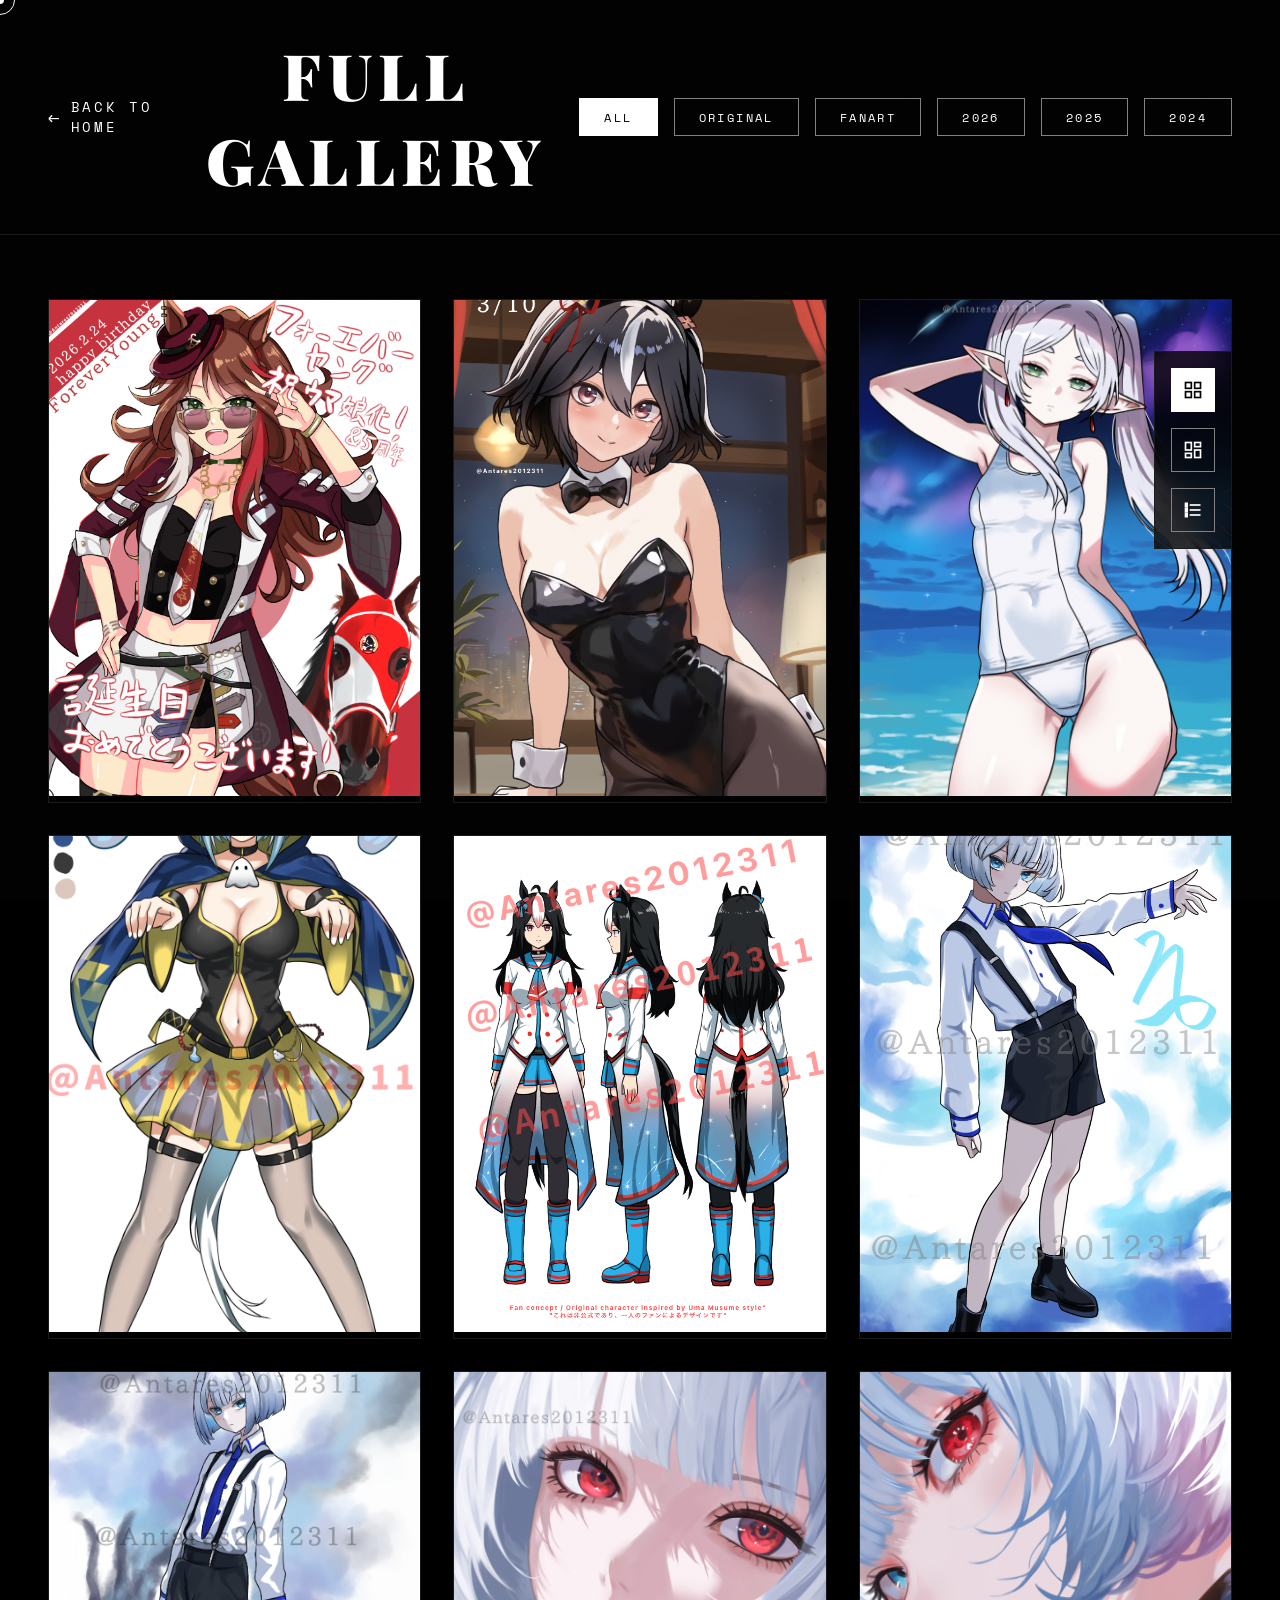
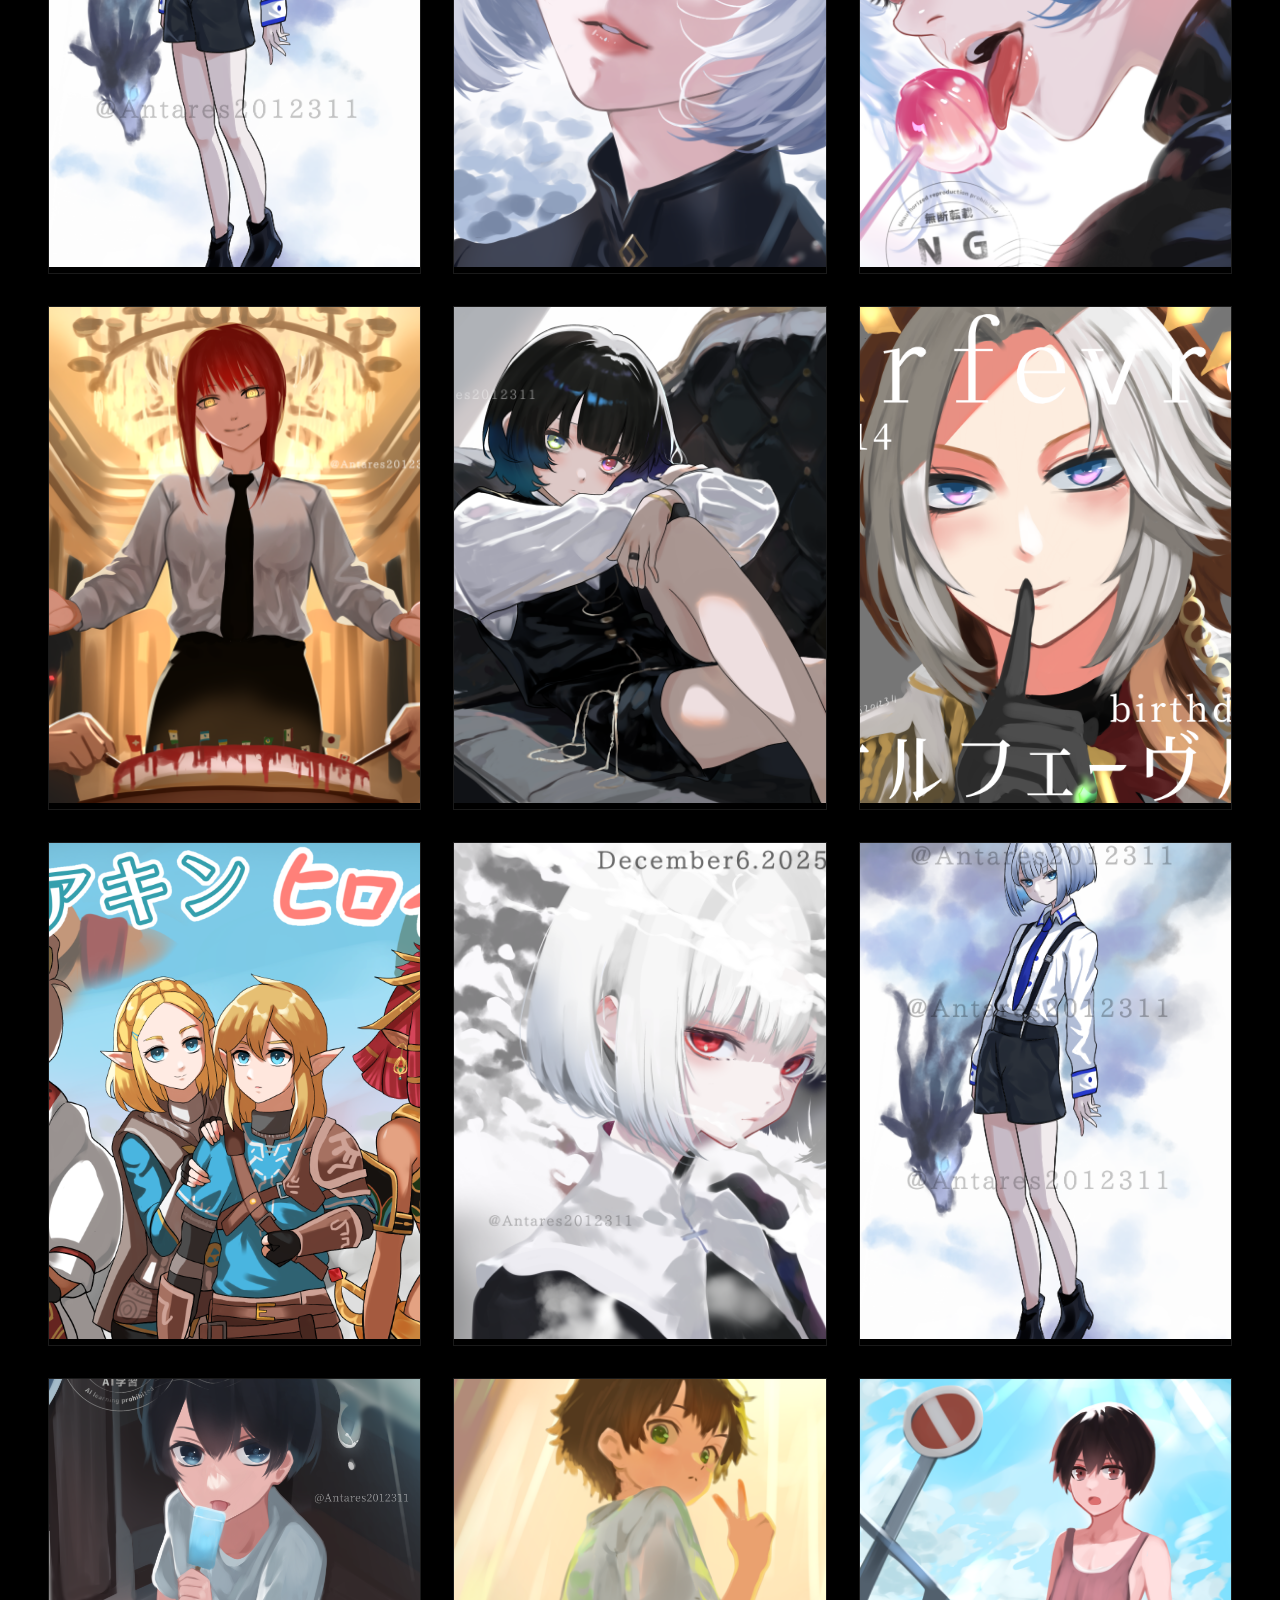
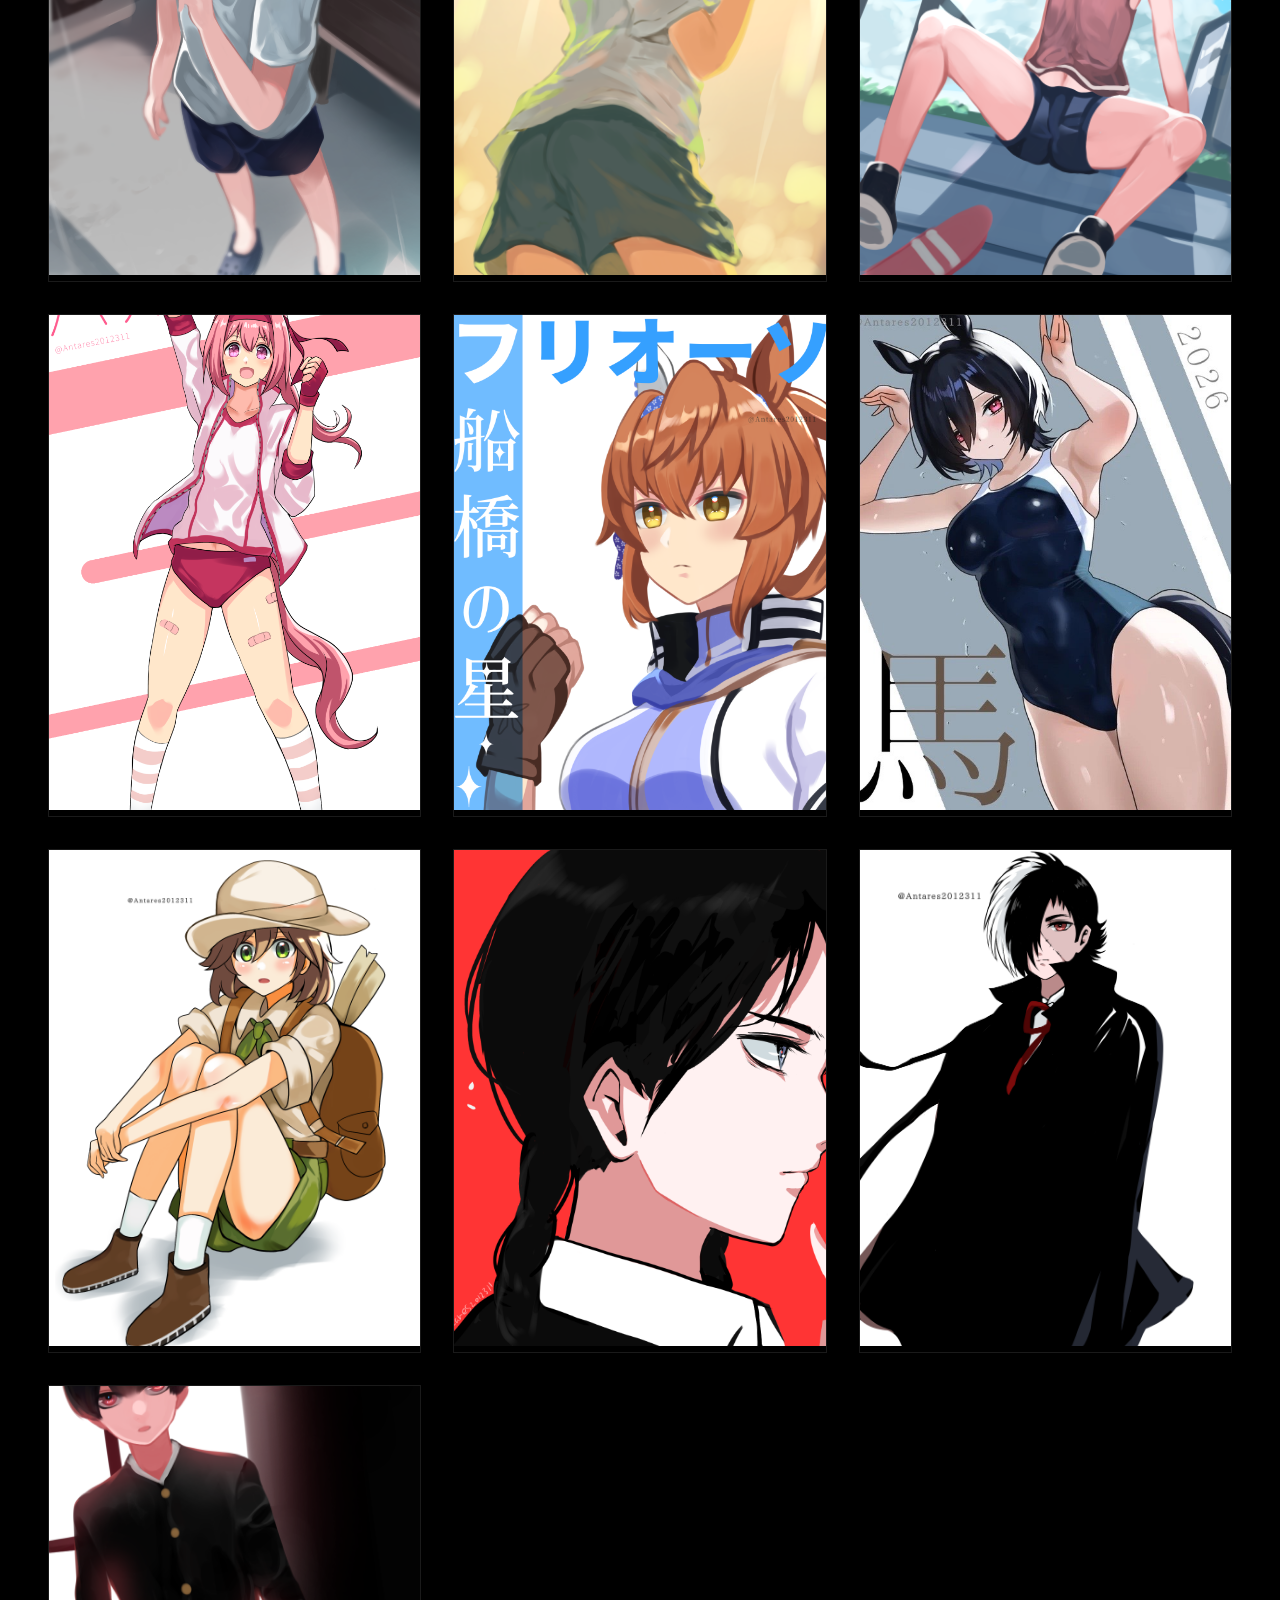
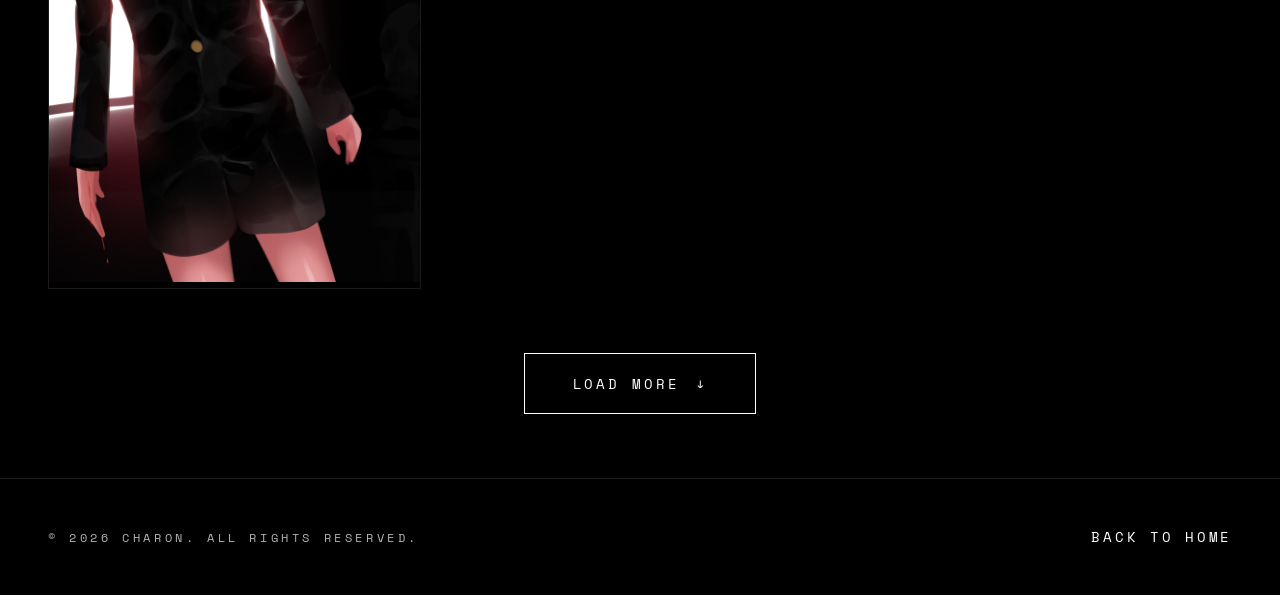
==== gallery.html @ 26da765b "Add files via upload" ====
<!DOCTYPE html>
<html lang="ja">
<head>
    <meta charset="UTF-8">
    <meta name="viewport" content="width=device-width, initial-scale=1.0">
    <title>Gallery - Charon</title>
    <link rel="preconnect" href="https://fonts.googleapis.com">
    <link rel="preconnect" href="https://fonts.gstatic.com" crossorigin>
    <link href="https://fonts.googleapis.com/css2?family=Space+Mono:wght@400;700&family=Playfair+Display:wght@400;700;900&display=swap" rel="stylesheet">
    <link rel="stylesheet" href="css/styles-gallery.css">
</head>
<body>
    <div class="grain-overlay"></div>

    <header class="gallery-header">
        <div class="header-content">
            <a href="index.html" class="back-link">
                <span class="back-arrow">←</span>
                <span class="back-text">BACK TO HOME</span>
            </a>
            <h1 class="gallery-title">FULL GALLERY</h1>
            <div class="filter-controls">
                <button class="filter-btn active" data-filter="all">ALL</button>
                <button class="filter-btn" data-filter="original">ORIGINAL</button>
                <button class="filter-btn" data-filter="fanart">FANART</button>
                <button class="filter-btn" data-filter="2026">2026</button>
                <button class="filter-btn" data-filter="2025">2025</button>
                <button class="filter-btn" data-filter="2024">2024</button>
            </div>
        </div>
    </header>

    <div class="layout-toggle">
        <button class="toggle-btn active" data-layout="grid">
            <svg width="20" height="20" viewBox="0 0 24 24" fill="none" stroke="currentColor" stroke-width="2">
                <rect x="3" y="3" width="7" height="7"></rect>
                <rect x="14" y="3" width="7" height="7"></rect>
                <rect x="3" y="14" width="7" height="7"></rect>
                <rect x="14" y="14" width="7" height="7"></rect>
            </svg>
        </button>
        <button class="toggle-btn" data-layout="masonry">
            <svg width="20" height="20" viewBox="0 0 24 24" fill="none" stroke="currentColor" stroke-width="2">
                <rect x="3" y="3" width="7" height="9"></rect>
                <rect x="14" y="3" width="7" height="5"></rect>
                <rect x="14" y="12" width="7" height="9"></rect>
                <rect x="3" y="16" width="7" height="5"></rect>
            </svg>
        </button>
        <button class="toggle-btn" data-layout="list">
            <svg width="20" height="20" viewBox="0 0 24 24" fill="none" stroke="currentColor" stroke-width="2">
                <line x1="8" y1="6" x2="21" y2="6"></line>
                <line x1="8" y1="12" x2="21" y2="12"></line>
                <line x1="8" y1="18" x2="21" y2="18"></line>
                <rect x="3" y="4" width="2" height="4"></rect>
                <rect x="3" y="10" width="2" height="4"></rect>
                <rect x="3" y="16" width="2" height="4"></rect>
            </svg>
        </button>
    </div>

    <main class="gallery-main">
        <div class="gallery-container grid-layout" id="galleryContainer">
            
            <div class="artwork-item" data-year="2026" data-type="fanart" data-id="1">
                <div class="artwork-inner">
                    <img src="images/2026 (3).png" alt="Artwork 1" loading="lazy" onerror="this.parentElement.classList.add('placeholder')">
                    <div class="artwork-overlay">
                        <span class="artwork-number">01</span>
                        <h3 class="artwork-title">フォーエバーヤング</h3>
                        <div class="artwork-meta">
                            <span class="artwork-year">2026</span>
                            <span class="artwork-category">ILLUSTRATION</span>
                            <span class="artwork-type original-tag">FANART</span>
                        </div>
                    </div>
                </div>
            </div>

            <div class="artwork-item" data-year="2026" data-type="fanart" data-id="2">
                <div class="artwork-inner">
                    <img src="images/2026 (4).png" alt="Artwork 2" loading="lazy" onerror="this.parentElement.classList.add('placeholder')">
                    <div class="artwork-overlay">
                        <span class="artwork-number">02</span>
                        <h3 class="artwork-title">キタサンブラック</h3>
                        <div class="artwork-meta">
                            <span class="artwork-year">2026</span>
                            <span class="artwork-category">ILLUSTRATION</span>
                            <span class="artwork-type fanart-tag">FANART</span>
                        </div>
                    </div>
                </div>
            </div>

            <div class="artwork-item" data-year="2026" data-type="fanart" data-id="3">
                <div class="artwork-inner">
                    <img src="images/2026 (5).png" alt="Artwork 3" loading="lazy" onerror="this.parentElement.classList.add('placeholder')">
                    <div class="artwork-overlay">
                        <span class="artwork-number">03</span>
                        <h3 class="artwork-title">フリーレン</h3>
                        <div class="artwork-meta">
                            <span class="artwork-year">2026</span>
                            <span class="artwork-category">ILLUSTRATION</span>
                            <span class="artwork-type original-tag">FANART</span>
                        </div>
                    </div>
                </div>
            </div>

            <div class="artwork-item" data-year="2026" data-type="original" data-id="4">
                <div class="artwork-inner">
                    <img src="images/2026.png" alt="Artwork 4" loading="lazy" onerror="this.parentElement.classList.add('placeholder')">
                    <div class="artwork-overlay">
                        <span class="artwork-number">04</span>
                        <h3 class="artwork-title">競走馬モチーフオリジナルキャラ２</h3>
                        <div class="artwork-meta">
                            <span class="artwork-year">2026</span>
                            <span class="artwork-category">CHARACTER DESIGN</span>
                            <span class="artwork-type fanart-tag">ORIGINAL</span>
                        </div>
                    </div>
                </div>
            </div>

            <div class="artwork-item" data-year="2025" data-type="original" data-id="5">
                <div class="artwork-inner">
                    <img src="images/2025 (12).png" alt="Artwork 5" loading="lazy" onerror="this.parentElement.classList.add('placeholder')">
                    <div class="artwork-overlay">
                        <span class="artwork-number">05</span>
                        <h3 class="artwork-title">競走馬モチーフオリジナルキャラ１、三面図サンプル</h3>
                        <div class="artwork-meta">
                            <span class="artwork-year">2025</span>
                            <span class="artwork-category">CHARACTER DESIGN</span>
                            <span class="artwork-type original-tag">ORIGINAL</span>
                        </div>
                    </div>
                </div>
            </div>

            <div class="artwork-item" data-year="2025" data-type="original" data-id="6">
                <div class="artwork-inner">
                    <img src="images/2025 (5).png" alt="Artwork 6" loading="lazy" onerror="this.parentElement.classList.add('placeholder')">
                    <div class="artwork-overlay">
                        <span class="artwork-number">06</span>
                        <h3 class="artwork-title">オリジナルキャラ１立ち絵</h3>
                        <div class="artwork-meta">
                            <span class="artwork-year">2025</span>
                            <span class="artwork-category">CHARACTER DESIGN</span>
                            <span class="artwork-type fanart-tag">ORIGINAL</span>
                        </div>
                    </div>
                </div>
            </div>

            <div class="artwork-item" data-year="2025" data-type="original" data-id="7">
                <div class="artwork-inner">
                    <img src="images/2025 (6).png" alt="Artwork 7" loading="lazy" onerror="this.parentElement.classList.add('placeholder')">
                    <div class="artwork-overlay">
                        <span class="artwork-number">07</span>
                        <h3 class="artwork-title">オリジナルキャラ１立ち絵(2)</h3>
                        <div class="artwork-meta">
                            <span class="artwork-year">2025</span>
                            <span class="artwork-category">CHARACTER DESIGN</span>
                            <span class="artwork-type original-tag">ORIGINAL</span>
                        </div>
                    </div>
                </div>
            </div>

            <div class="artwork-item" data-year="2025" data-type="original" data-id="8">
                <div class="artwork-inner">
                    <img src="images/2025 (2).png" alt="Artwork 8" loading="lazy" onerror="this.parentElement.classList.add('placeholder')">
                    <div class="artwork-overlay">
                        <span class="artwork-number">08</span>
                        <h3 class="artwork-title">オリジナルキャラ２一枚絵</h3>
                        <div class="artwork-meta">
                            <span class="artwork-year">2025</span>
                            <span class="artwork-category">CHARACTER DESIGN</span>
                            <span class="artwork-type fanart-tag">ORIGINAL</span>
                        </div>
                    </div>
                </div>
            </div>

            <div class="artwork-item" data-year="2025" data-type="original" data-id="9">
                <div class="artwork-inner">
                    <img src="images/2025 (16).png" alt="Artwork 9" loading="lazy" onerror="this.parentElement.classList.add('placeholder')">
                    <div class="artwork-overlay">
                        <span class="artwork-number">09</span>
                        <h3 class="artwork-title">オリジナルキャラ２一枚絵（２）</h3>
                        <div class="artwork-meta">
                            <span class="artwork-year">2025</span>
                            <span class="artwork-category">CHARACTER DESIGN</span>
                            <span class="artwork-type original-tag">ORIGINAL</span>
                        </div>
                    </div>
                </div>
            </div>

            <div class="artwork-item" data-year="2025" data-type="fanart" data-id="10">
                <div class="artwork-inner">
                    <img src="images/2025 (3).png" alt="Artwork 10" loading="lazy" onerror="this.parentElement.classList.add('placeholder')">
                    <div class="artwork-overlay">
                        <span class="artwork-number">10</span>
                        <h3 class="artwork-title">支配</h3>
                        <div class="artwork-meta">
                            <span class="artwork-year">2025</span>
                            <span class="artwork-category">ILLUSTRATION</span>
                            <span class="artwork-type fanart-tag">FANART</span>
                        </div>
                    </div>
                </div>
            </div>

            <div class="artwork-item" data-year="2025" data-type="original" data-id="11">
                <div class="artwork-inner">
                    <img src="images/2025 (4).png" alt="Artwork 11" loading="lazy" onerror="this.parentElement.classList.add('placeholder')">
                    <div class="artwork-overlay">
                        <span class="artwork-number">11</span>
                        <h3 class="artwork-title">オッドアイの男の子</h3>
                        <div class="artwork-meta">
                            <span class="artwork-year">2025</span>
                            <span class="artwork-category">ILLUSTRATION</span>
                            <span class="artwork-type original-tag">ORIGINAL</span>
                        </div>
                    </div>
                </div>
            </div>

            <div class="artwork-item" data-year="2025" data-type="fanart" data-id="12">
                <div class="artwork-inner">
                    <img src="images/2025 (11).png" alt="Artwork 12" loading="lazy" onerror="this.parentElement.classList.add('placeholder')">
                    <div class="artwork-overlay">
                        <span class="artwork-number">12</span>
                        <h3 class="artwork-title">オルフェーヴル</h3>
                        <div class="artwork-meta">
                            <span class="artwork-year">2025</span>
                            <span class="artwork-category">ILLUSTRATION</span>
                            <span class="artwork-type fanart-tag">FANART</span>
                        </div>
                    </div>
                </div>
            </div>

            <div class="artwork-item" data-year="2025" data-type="fanart" data-id="13">
                <div class="artwork-inner">
                    <img src="images/2025 (1).png" alt="Artwork 13" loading="lazy" onerror="this.parentElement.classList.add('placeholder')">
                    <div class="artwork-overlay">
                        <span class="artwork-number">13</span>
                        <h3 class="artwork-title">ブレワイ</h3>
                        <div class="artwork-meta">
                            <span class="artwork-year">2025</span>
                            <span class="artwork-category">ILLUSTRATION</span>
                            <span class="artwork-type original-tag">FANART</span>
                        </div>
                    </div>
                </div>
            </div>

            <div class="artwork-item" data-year="2025" data-type="original" data-id="14">
                <div class="artwork-inner">
                    <img src="images/2025 (14).png" alt="Artwork 14" loading="lazy" onerror="this.parentElement.classList.add('placeholder')">
                    <div class="artwork-overlay">
                        <span class="artwork-number">14</span>
                        <h3 class="artwork-title">モノクロ</h3>
                        <div class="artwork-meta">
                            <span class="artwork-year">2025</span>
                            <span class="artwork-category">ILLUSTRATION</span>
                            <span class="artwork-type fanart-tag">ORIGINAL</span>
                        </div>
                    </div>
                </div>
            </div>

            <div class="artwork-item" data-year="2025" data-type="original" data-id="15">
                <div class="artwork-inner">
                    <img src="images/2025 (6).png" alt="Artwork 15" loading="lazy" onerror="this.parentElement.classList.add('placeholder')">
                    <div class="artwork-overlay">
                        <span class="artwork-number">15</span>
                        <h3 class="artwork-title">髪と目のための習作</h3>
                        <div class="artwork-meta">
                            <span class="artwork-year">2025</span>
                            <span class="artwork-category">ILLUSTRATION</span>
                            <span class="artwork-type original-tag">ORIGINAL</span>
                        </div>
                    </div>
                </div>
            </div>

            <div class="artwork-item" data-year="2024" data-type="original" data-id="16">
                <div class="artwork-inner">
                    <img src="images/2024.png" alt="Artwork 16" loading="lazy" onerror="this.parentElement.classList.add('placeholder')">
                    <div class="artwork-overlay">
                        <span class="artwork-number">16</span>
                        <h3 class="artwork-title">2024、夏、バス停</h3>
                        <div class="artwork-meta">
                            <span class="artwork-year">2024</span>
                            <span class="artwork-category">ILLUSTRATION</span>
                            <span class="artwork-type fanart-tag">ORIGINAL</span>
                        </div>
                    </div>
                </div>
            </div>

            <div class="artwork-item" data-year="2024" data-type="original" data-id="17">
                <div class="artwork-inner">
                    <img src="images/2025 (17).png" alt="Artwork 17" loading="lazy" onerror="this.parentElement.classList.add('placeholder')">
                    <div class="artwork-overlay">
                        <span class="artwork-number">17</span>
                        <h3 class="artwork-title">男の子</h3>
                        <div class="artwork-meta">
                            <span class="artwork-year">2024</span>
                            <span class="artwork-category">ILLUSTRATION</span>
                            <span class="artwork-type original-tag">ORIGINAL</span>
                        </div>
                    </div>
                </div>
            </div>

            <div class="artwork-item" data-year="2024" data-type="original" data-id="18">
                <div class="artwork-inner">
                    <img src="images/2024 (9).png" alt="Artwork 18" loading="lazy" onerror="this.parentElement.classList.add('placeholder')">
                    <div class="artwork-overlay">
                        <span class="artwork-number">18</span>
                        <h3 class="artwork-title">スケボー</h3>
                        <div class="artwork-meta">
                            <span class="artwork-year">2024</span>
                            <span class="artwork-category">ILLUSTRATION</span>
                            <span class="artwork-type fanart-tag">ORIGINAL</span>
                        </div>
                    </div>
                </div>
            </div>
                        <div class="artwork-item" data-year="2024" data-type="fanart" data-id="19">
                <div class="artwork-inner">
                    <img src="images/2024 (5).png" alt="Artwork 19" loading="lazy" onerror="this.parentElement.classList.add('placeholder')">
                    <div class="artwork-overlay">
                        <span class="artwork-number">19</span>
                        <h3 class="artwork-title">ハルウララ</h3>
                        <div class="artwork-meta">
                            <span class="artwork-year">2024</span>
                            <span class="artwork-category">ILLUSTRATION</span>
                            <span class="artwork-type fanart-tag">FANART</span>
                        </div>
                    </div>
                </div>
            </div>
                        <div class="artwork-item" data-year="2024" data-type="fanart" data-id="20">
                <div class="artwork-inner">
                    <img src="images/2024 (4).png" alt="Artwork 20" loading="lazy" onerror="this.parentElement.classList.add('placeholder')">
                    <div class="artwork-overlay">
                        <span class="artwork-number">20</span>
                        <h3 class="artwork-title">フリオーソ</h3>
                        <div class="artwork-meta">
                            <span class="artwork-year">2024</span>
                            <span class="artwork-category">ILLUSTRATION</span>
                            <span class="artwork-type fanart-tag">FANART</span>
                        </div>
                    </div>
                </div>
            </div>
                        <div class="artwork-item" data-year="2026" data-type="original" data-id="21">
                <div class="artwork-inner">
                    <img src="images/2026 (7).jpeg" alt="Artwork 21" loading="lazy" onerror="this.parentElement.classList.add('placeholder')">
                    <div class="artwork-overlay">
                        <span class="artwork-number">21</span>
                        <h3 class="artwork-title">2026午年記念イラスト(オリキャラ)</h3>
                        <div class="artwork-meta">
                            <span class="artwork-year">2026</span>
                            <span class="artwork-category">CONCEPT</span>
                            <span class="artwork-type fanart-tag">ORIGINAL</span>
                        </div>
                    </div>
                </div>
            </div>
                        <div class="artwork-item" data-year="2025" data-type="fanart" data-id="22">
                <div class="artwork-inner">
                    <img src="images/2025 (8).png" alt="Artwork 22" loading="lazy" onerror="this.parentElement.classList.add('placeholder')">
                    <div class="artwork-overlay">
                        <span class="artwork-number">22</span>
                        <h3 class="artwork-title">駆け出し調査員</h3>
                        <div class="artwork-meta">
                            <span class="artwork-year">2025</span>
                            <span class="artwork-category">ILLUSTRATION</span>
                            <span class="artwork-type fanart-tag">FANART</span>
                        </div>
                    </div>
                </div>
            </div>
                        <div class="artwork-item" data-year="2025" data-type="fanart" data-id="23">
                <div class="artwork-inner">
                    <img src="images/2025 (9).png" alt="Artwork 23" loading="lazy" onerror="this.parentElement.classList.add('placeholder')">
                    <div class="artwork-overlay">
                        <span class="artwork-number">23</span>
                        <h3 class="artwork-title">Wednesday</h3>
                        <div class="artwork-meta">
                            <span class="artwork-year">2025</span>
                            <span class="artwork-category">ILLUSTRATION</span>
                            <span class="artwork-type fanart-tag">FANART</span>
                        </div>
                    </div>
                </div>
            </div>
                    <div class="artwork-item" data-year="2025" data-type="fanart" data-id="23">
                <div class="artwork-inner">
                    <img src="images/2024 (1).png" alt="Artwork 24" loading="lazy" onerror="this.parentElement.classList.add('placeholder')">
                    <div class="artwork-overlay">
                        <span class="artwork-number">24</span>
                        <h3 class="artwork-title">ブラックジャック</h3>
                        <div class="artwork-meta">
                            <span class="artwork-year">2025</span>
                            <span class="artwork-category">ILLUSTRATION</span>
                            <span class="artwork-type fanart-tag">FANART</span>
                        </div>
                    </div>
                </div>
            </div>
                               <div class="artwork-item" data-year="2024" data-type="original" data-id="23">
                <div class="artwork-inner">
                    <img src="images/2024 (10).png" alt="Artwork 25" loading="lazy" onerror="this.parentElement.classList.add('placeholder')">
                    <div class="artwork-overlay">
                        <span class="artwork-number">25</span>
                        <h3 class="artwork-title">窓</h3>
                        <div class="artwork-meta">
                            <span class="artwork-year">2024</span>
                            <span class="artwork-category">ILLUSTRATION</span>
                            <span class="artwork-type fanart-tag">ORIGINAL</span>
                        </div>
                    </div>
                </div>
            </div>

        </div>

        <div class="load-more-wrapper">
            <button class="load-more-btn" id="loadMoreBtn">
                <span class="btn-text">LOAD MORE</span>
                <span class="btn-arrow">↓</span>
            </button>
        </div>
    </main>

    <div class="cursor-dot"></div>
    <div class="cursor-outline"></div>

    <div id="lightbox" class="lightbox">
        <button class="lightbox-close">×</button>
        <div class="lightbox-content">
            <img src="" alt="" class="lightbox-image">
            <div class="lightbox-info">
                <span class="lightbox-number"></span>
                <h3 class="lightbox-title"></h3>
                <div class="lightbox-meta">
                    <span class="lightbox-year"></span>
                    <span class="lightbox-category"></span>
                </div>
                <p class="lightbox-description"></p>
            </div>
        </div>
        <button class="lightbox-nav lightbox-prev">‹</button>
        <button class="lightbox-nav lightbox-next">›</button>
    </div>

    <footer class="gallery-footer">
        <div class="footer-content">
            <p>© 2026 CHARON. ALL RIGHTS RESERVED.</p>
            <a href="index.html" class="footer-link">BACK TO HOME</a>
        </div>
    </footer>

    <script src="js/script-gallery.js"></script>
</body>
</html>
---- css/styles-gallery.css ----
* {
    margin: 0;
    padding: 0;
    box-sizing: border-box;
}

:root {
    --color-white: #ffffff;
    --color-black: #000000;
    --color-gray-dark: #1a1a1a;
    --color-gray: #808080;
    --color-gray-light: #cccccc;
    --font-display: 'Playfair Display', serif;
    --font-mono: 'Space Mono', monospace;
}

html {
    scroll-behavior: smooth;
}

body {
    font-family: var(--font-mono);
    background: var(--color-black);
    color: var(--color-white);
    overflow-x: hidden;
    cursor: none;
}

.grain-overlay {
    position: fixed;
    top: 0;
    left: 0;
    width: 100%;
    height: 100%;
    background-image: url("data:image/svg+xml,%3Csvg viewBox='0 0 400 400' xmlns='http://www.w3.org/2000/svg'%3E%3Cfilter id='noiseFilter'%3E%3CfeTurbulence type='fractalNoise' baseFrequency='2.5' numOctaves='3' stitchTiles='stitch'/%3E%3C/filter%3E%3Crect width='100%25' height='100%25' filter='url(%23noiseFilter)' opacity='0.03'/%3E%3C/svg%3E");
    pointer-events: none;
    z-index: 9999;
    opacity: 0.5;
}

.cursor-dot,
.cursor-outline {
    position: fixed;
    top: 0;
    left: 0;
    pointer-events: none;
    z-index: 99999;
    mix-blend-mode: difference;
}

.cursor-dot {
    width: 8px;
    height: 8px;
    background: var(--color-white);
    border-radius: 50%;
    transform: translate(-50%, -50%);
    transition: width 0.3s ease, height 0.3s ease;
}

.cursor-outline {
    width: 30px;
    height: 30px;
    border: 1px solid var(--color-white);
    border-radius: 50%;
    transform: translate(-50%, -50%);
    transition: all 0.15s ease-out;
}

.gallery-header {
    position: sticky;
    top: 0;
    z-index: 1000;
    background: rgba(0, 0, 0, 0.95);
    backdrop-filter: blur(10px);
    border-bottom: 1px solid var(--color-gray-dark);
    padding: 2rem 0;
}

.header-content {
    max-width: 1600px;
    margin: 0 auto;
    padding: 0 3rem;
    display: flex;
    justify-content: space-between;
    align-items: center;
    gap: 2rem;
}

.back-link {
    display: flex;
    align-items: center;
    gap: 0.5rem;
    color: var(--color-white);
    text-decoration: none;
    font-size: 0.85rem;
    letter-spacing: 0.2em;
    transition: all 0.3s ease;
}

.back-arrow {
    font-size: 1.2rem;
    transition: transform 0.3s ease;
}

.back-link:hover .back-arrow {
    transform: translateX(-5px);
}

.gallery-title {
    font-family: var(--font-display);
    font-size: clamp(2rem, 5vw, 4rem);
    font-weight: 900;
    letter-spacing: 0.1em;
    text-align: center;
    flex: 1;
}

.filter-controls {
    display: flex;
    gap: 1rem;
}

.filter-btn {
    background: transparent;
    border: 1px solid var(--color-gray);
    color: var(--color-white);
    padding: 0.6rem 1.5rem;
    font-family: var(--font-mono);
    font-size: 0.75rem;
    letter-spacing: 0.2em;
    cursor: pointer;
    transition: all 0.3s ease;
}

.filter-btn:hover,
.filter-btn.active {
    background: var(--color-white);
    color: var(--color-black);
    border-color: var(--color-white);
}

.filter-btn[data-filter="original"]:hover,
.filter-btn[data-filter="original"].active {
    background: #a8d8a8;
    color: var(--color-black);
    border-color: #a8d8a8;
}

.filter-btn[data-filter="fanart"]:hover,
.filter-btn[data-filter="fanart"].active {
    background: #d8a8c8;
    color: var(--color-black);
    border-color: #d8a8c8;
}

.layout-toggle {
    position: fixed;
    right: 3rem;
    top: 50%;
    transform: translateY(-50%);
    z-index: 999;
    display: flex;
    flex-direction: column;
    gap: 1rem;
    background: rgba(0, 0, 0, 0.8);
    border: 1px solid var(--color-gray-dark);
    padding: 1rem;
    backdrop-filter: blur(10px);
}

.toggle-btn {
    width: 44px;
    height: 44px;
    background: transparent;
    border: 1px solid var(--color-gray);
    color: var(--color-white);
    display: flex;
    align-items: center;
    justify-content: center;
    cursor: pointer;
    transition: all 0.3s ease;
}

.toggle-btn:hover,
.toggle-btn.active {
    background: var(--color-white);
    color: var(--color-black);
    border-color: var(--color-white);
}

.gallery-main {
    padding: 4rem 3rem;
    min-height: calc(100vh - 200px);
}

.gallery-container {
    max-width: 1600px;
    margin: 0 auto;
}

.grid-layout {
    display: grid;
    grid-template-columns: repeat(auto-fill, minmax(350px, 1fr));
    gap: 2rem;
}

.masonry-layout {
    column-count: 3;
    column-gap: 2rem;
}

.masonry-layout .artwork-item {
    break-inside: avoid;
    margin-bottom: 2rem;
}

.list-layout {
    display: flex;
    flex-direction: column;
    gap: 0;
    max-width: 1200px;
    margin: 0 auto;
}

.list-layout .artwork-item {
    border-bottom: 1px solid var(--color-gray-dark);
}

.list-layout .artwork-inner {
    display: grid;
    grid-template-columns: 300px 1fr;
    gap: 2rem;
    padding: 2rem 0;
}

.list-layout .artwork-inner img {
    width: 100%;
    height: 200px;
    object-fit: cover;
}

.list-layout .artwork-overlay {
    position: static;
    opacity: 1;
    background: transparent;
    display: flex;
    flex-direction: column;
    justify-content: center;
    align-items: flex-start;
    padding: 0;
}

.list-layout .artwork-number {
    position: static;
    font-size: 1.5rem;
    margin-bottom: 1rem;
}

.list-layout .artwork-title {
    font-size: 1.5rem;
    margin-bottom: 1rem;
}

.list-layout .artwork-meta {
    margin-top: 1rem;
}

.artwork-item {
    position: relative;
    overflow: hidden;
    cursor: pointer;
    opacity: 0;
    transform: translateY(30px);
    animation: fadeInUp 0.6s ease forwards;
}



.artwork-item:nth-child(1) { animation-delay: 0.1s; }
.artwork-item:nth-child(2) { animation-delay: 0.2s; }
.artwork-item:nth-child(3) { animation-delay: 0.3s; }
.artwork-item:nth-child(4) { animation-delay: 0.4s; }
.artwork-item:nth-child(5) { animation-delay: 0.5s; }
.artwork-item:nth-child(6) { animation-delay: 0.6s; }

@keyframes fadeInUp {
    to {
        opacity: 1;
        transform: translateY(0);
    }
}

.artwork-item.hidden {
    display: none;
}

.grid-layout .artwork-inner,
.masonry-layout .artwork-inner {
    position: relative;
    aspect-ratio: 3/4;
    border: 1px solid var(--color-gray-dark);
    transition: all 0.5s ease;
}

.artwork-inner img {
    width: 100%;
    height: 100%;
    object-fit: cover;
    filter: none;
    transition: all 0.5s ease;
}

.artwork-item:hover .artwork-inner img {
    filter: brightness(0.4);
}

.artwork-inner.placeholder {
    background: 
        repeating-linear-gradient(
            45deg,
            var(--color-gray-dark),
            var(--color-gray-dark) 10px,
            var(--color-black) 10px,
            var(--color-black) 20px
        );
}

.artwork-inner.placeholder::after {
    content: 'NO IMAGE';
    position: absolute;
    top: 50%;
    left: 50%;
    transform: translate(-50%, -50%);
    font-size: 0.8rem;
    letter-spacing: 0.3em;
    opacity: 0.3;
}

.grid-layout .artwork-overlay,
.masonry-layout .artwork-overlay {
    position: absolute;
    top: 0;
    left: 0;
    width: 100%;
    height: 100%;
    background: rgba(0, 0, 0, 0.92);
    display: flex;
    flex-direction: column;
    justify-content: center;
    align-items: center;
    padding: 2rem;
    opacity: 0;
    transition: opacity 0.3s ease;
}

.artwork-item:hover .artwork-overlay {
    opacity: 1;
}

.artwork-item:hover .artwork-inner {
    border-color: var(--color-white);
    transform: scale(1.02);
}

.artwork-number {
    font-size: 3rem;
    font-weight: 700;
    opacity: 0.2;
    position: absolute;
    top: 1.5rem;
    right: 1.5rem;
}

.artwork-title {
    font-family: var(--font-display);
    font-size: 1.5rem;
    font-weight: 700;
    letter-spacing: 0.1em;
    text-align: center;
    margin-bottom: 1rem;
}

.artwork-meta {
    display: flex;
    gap: 1rem;
    font-size: 0.75rem;
    letter-spacing: 0.3em;
}

.artwork-year,
.artwork-category {
    opacity: 0.7;
}

.artwork-type {
    font-size: 0.65rem;
    letter-spacing: 0.25em;
    padding: 0.2rem 0.5rem;
    border: 1px solid currentColor;
}

.original-tag {
    color: #a8d8a8;
    border-color: #a8d8a8;
}

.fanart-tag {
    color: #d8a8c8;
    border-color: #d8a8c8;
}

.load-more-wrapper {
    display: flex;
    justify-content: center;
    margin-top: 4rem;
}

.load-more-btn {
    background: transparent;
    border: 1px solid var(--color-white);
    color: var(--color-white);
    padding: 1.2rem 3rem;
    font-family: var(--font-mono);
    font-size: 0.9rem;
    letter-spacing: 0.2em;
    cursor: pointer;
    transition: all 0.3s ease;
    display: flex;
    align-items: center;
    gap: 1rem;
    position: relative;
    overflow: hidden;
}

.load-more-btn::before {
    content: '';
    position: absolute;
    top: 0;
    left: -100%;
    width: 100%;
    height: 100%;
    background: var(--color-white);
    transition: left 0.3s ease;
}

.load-more-btn:hover::before {
    left: 0;
}

.btn-text,
.btn-arrow {
    position: relative;
    z-index: 1;
    transition: color 0.3s ease;
}

.load-more-btn:hover .btn-text,
.load-more-btn:hover .btn-arrow {
    color: var(--color-black);
}

.lightbox {
    display: none;
    position: fixed;
    top: 0;
    left: 0;
    width: 100%;
    height: 100%;
    background: rgba(0, 0, 0, 0.98);
    z-index: 10000;
    align-items: center;
    justify-content: center;
}

.lightbox.active {
    display: flex;
}

.lightbox-content {
    max-width: 90%;
    max-height: 90%;
    display: flex;
    gap: 3rem;
    align-items: center;
}

.lightbox-image {
    max-width: 60%;
    max-height: 80vh;
    filter: none;
    border: 1px solid var(--color-white);
}

.lightbox-info {
    max-width: 400px;
}

.lightbox-number {
    font-size: 2.5rem;
    font-weight: 700;
    opacity: 0.3;
    display: block;
    margin-bottom: 1rem;
}

.lightbox-title {
    font-family: var(--font-display);
    font-size: 2.5rem;
    font-weight: 700;
    margin-bottom: 1.5rem;
    letter-spacing: 0.05em;
}

.lightbox-meta {
    display: flex;
    gap: 2rem;
    margin-bottom: 2rem;
    padding-bottom: 2rem;
    border-bottom: 1px solid var(--color-gray-dark);
}

.lightbox-year,
.lightbox-category {
    font-size: 0.85rem;
    letter-spacing: 0.3em;
}

.lightbox-description {
    line-height: 1.8;
    opacity: 0.8;
}

.lightbox-close,
.lightbox-nav {
    position: absolute;
    background: transparent;
    border: 1px solid var(--color-white);
    color: var(--color-white);
    width: 50px;
    height: 50px;
    display: flex;
    align-items: center;
    justify-content: center;
    cursor: pointer;
    font-size: 2rem;
    transition: all 0.3s ease;
}

.lightbox-close {
    top: 2rem;
    right: 2rem;
}

.lightbox-close:hover,
.lightbox-nav:hover {
    background: var(--color-white);
    color: var(--color-black);
}

.lightbox-prev {
    left: 2rem;
}

.lightbox-next {
    right: 2rem;
}

.gallery-footer {
    background: var(--color-black);
    border-top: 1px solid var(--color-gray-dark);
    padding: 3rem 0;
}

.footer-content {
    max-width: 1600px;
    margin: 0 auto;
    padding: 0 3rem;
    display: flex;
    justify-content: space-between;
    align-items: center;
}

.footer-content p {
    font-size: 0.75rem;
    letter-spacing: 0.3em;
    opacity: 0.7;
}

.footer-link {
    color: var(--color-white);
    text-decoration: none;
    font-size: 0.85rem;
    letter-spacing: 0.2em;
    transition: opacity 0.3s ease;
}

.footer-link:hover {
    opacity: 0.7;
}

@media (max-width: 1200px) {
    .masonry-layout {
        column-count: 2;
    }
}

@media (max-width: 1024px) {
    .header-content {
        flex-direction: column;
        gap: 1.5rem;
        padding: 0 2rem;
    }

    .gallery-title {
        font-size: 2.5rem;
    }

    .layout-toggle {
        right: 1rem;
    }

    .gallery-main {
        padding: 3rem 2rem;
    }

    .grid-layout {
        grid-template-columns: repeat(auto-fill, minmax(280px, 1fr));
        gap: 1.5rem;
    }

    .lightbox-content {
        flex-direction: column;
        gap: 2rem;
    }

    .lightbox-image {
        max-width: 90%;
    }
}

@media (max-width: 768px) {
    .filter-controls {
        flex-wrap: wrap;
        justify-content: center;
    }

    .filter-btn {
        padding: 0.5rem 1rem;
    }

    .masonry-layout {
        column-count: 1;
    }

    .list-layout .artwork-inner {
        grid-template-columns: 1fr;
        gap: 1rem;
    }

    .list-layout .artwork-inner img {
        height: 300px;
    }

    .cursor-dot,
    .cursor-outline {
        display: none;
    }

    body {
        cursor: auto;
    }

    .layout-toggle {
        position: static;
        transform: none;
        flex-direction: row;
        justify-content: center;
        margin: 2rem auto;
        width: fit-content;
    }

    .footer-content {
        flex-direction: column;
        gap: 1rem;
        text-align: center;
    }
}
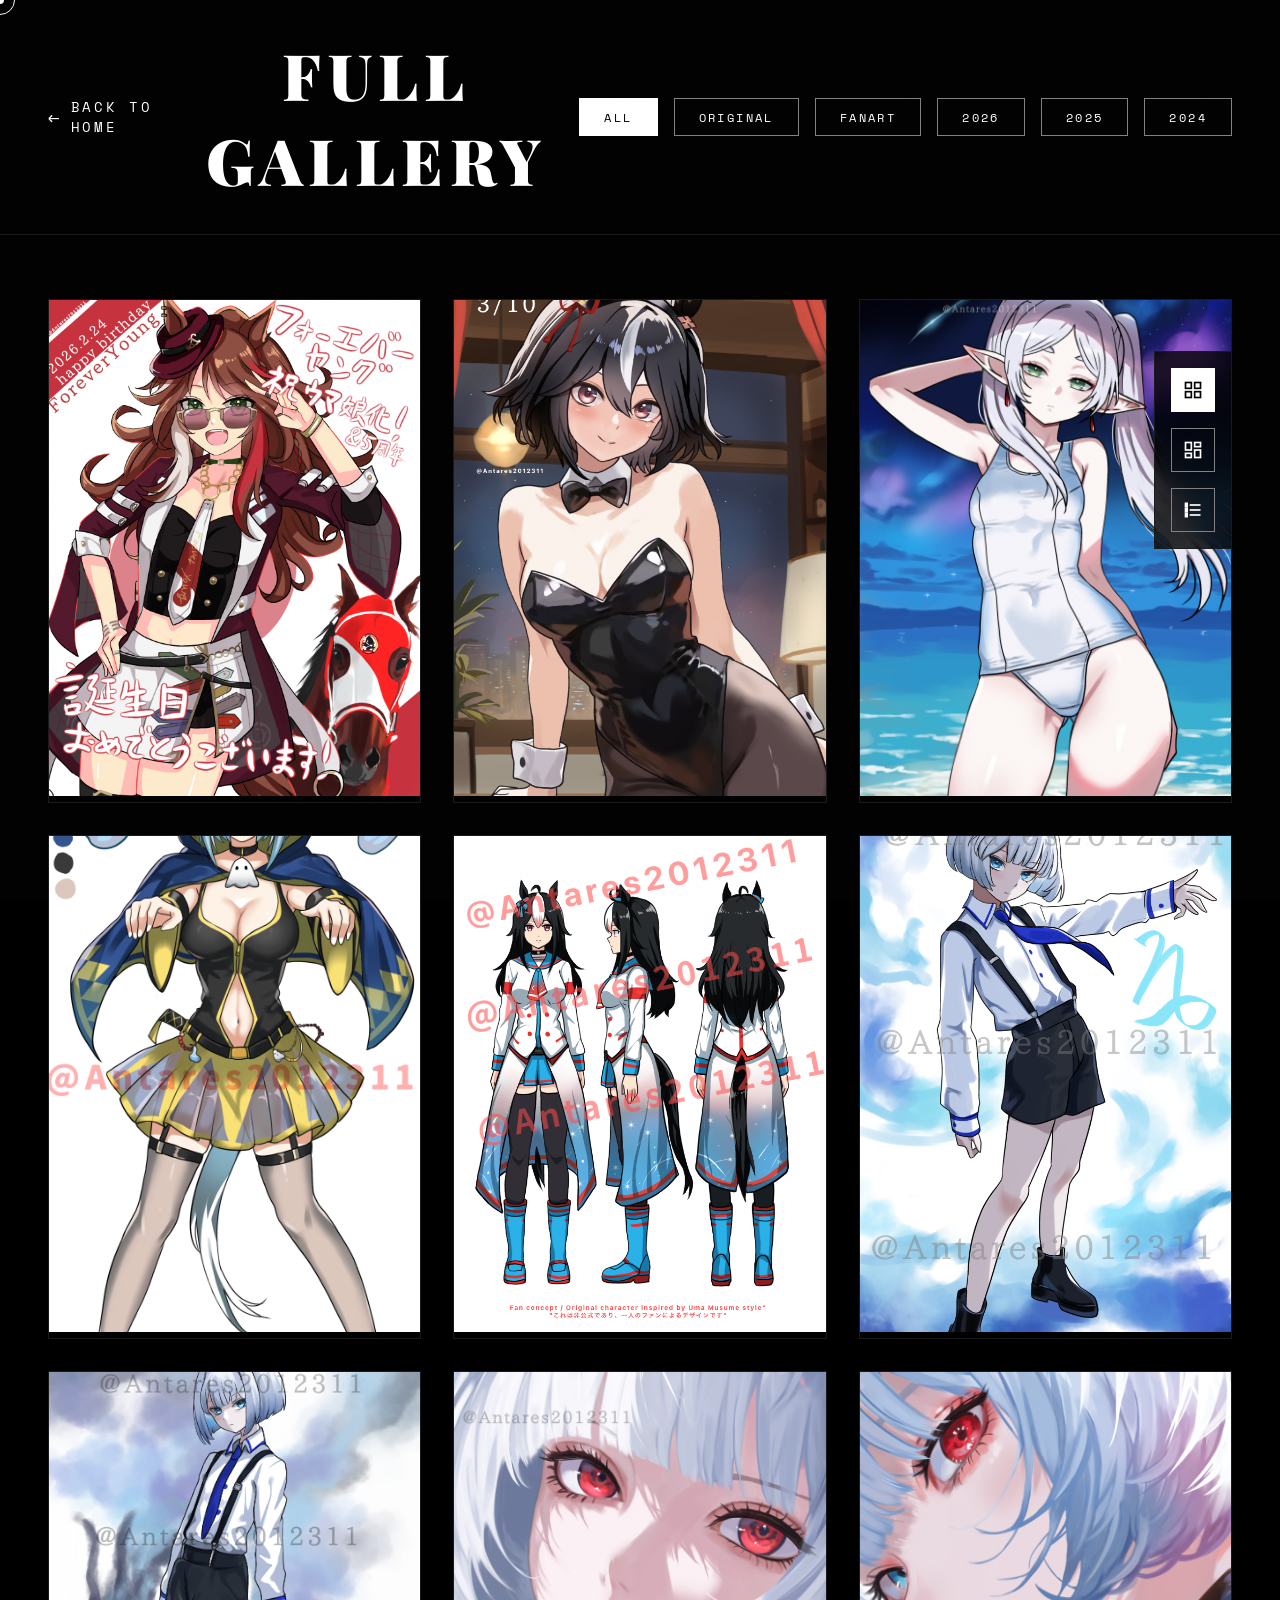
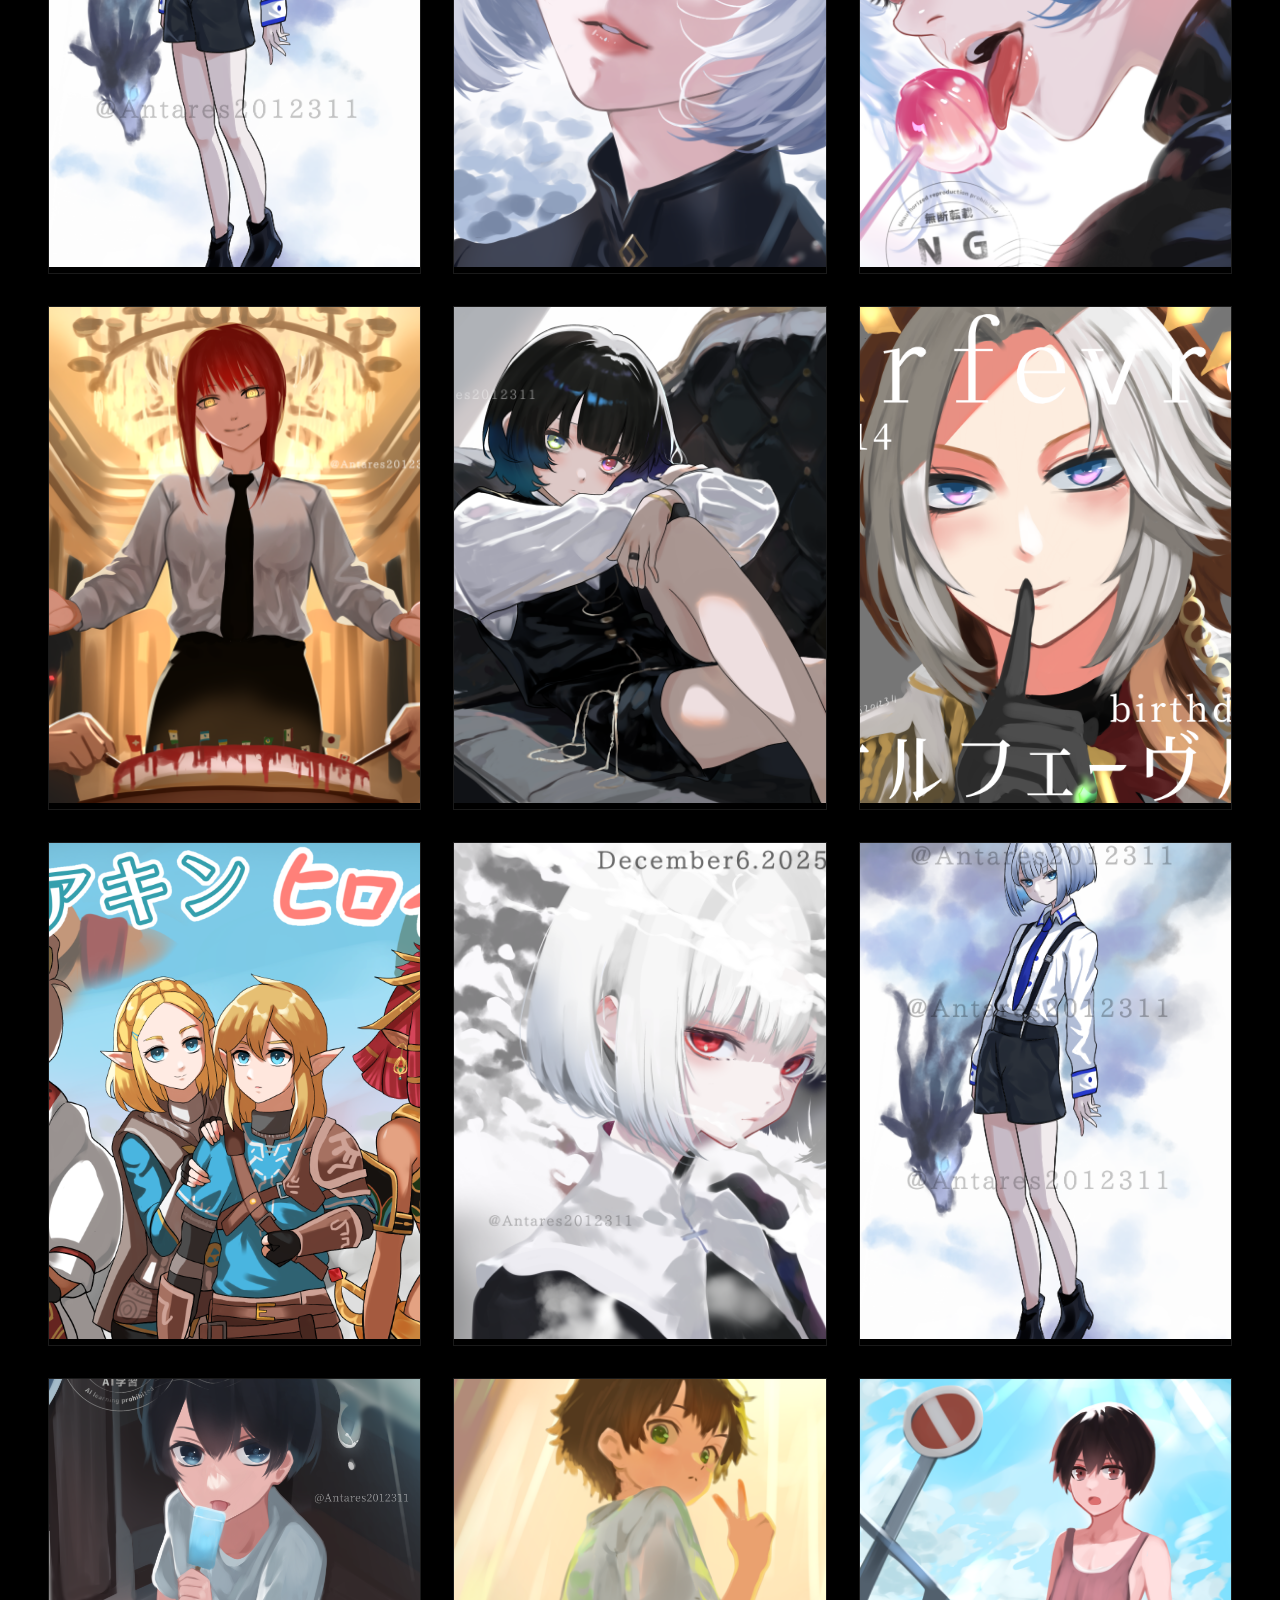
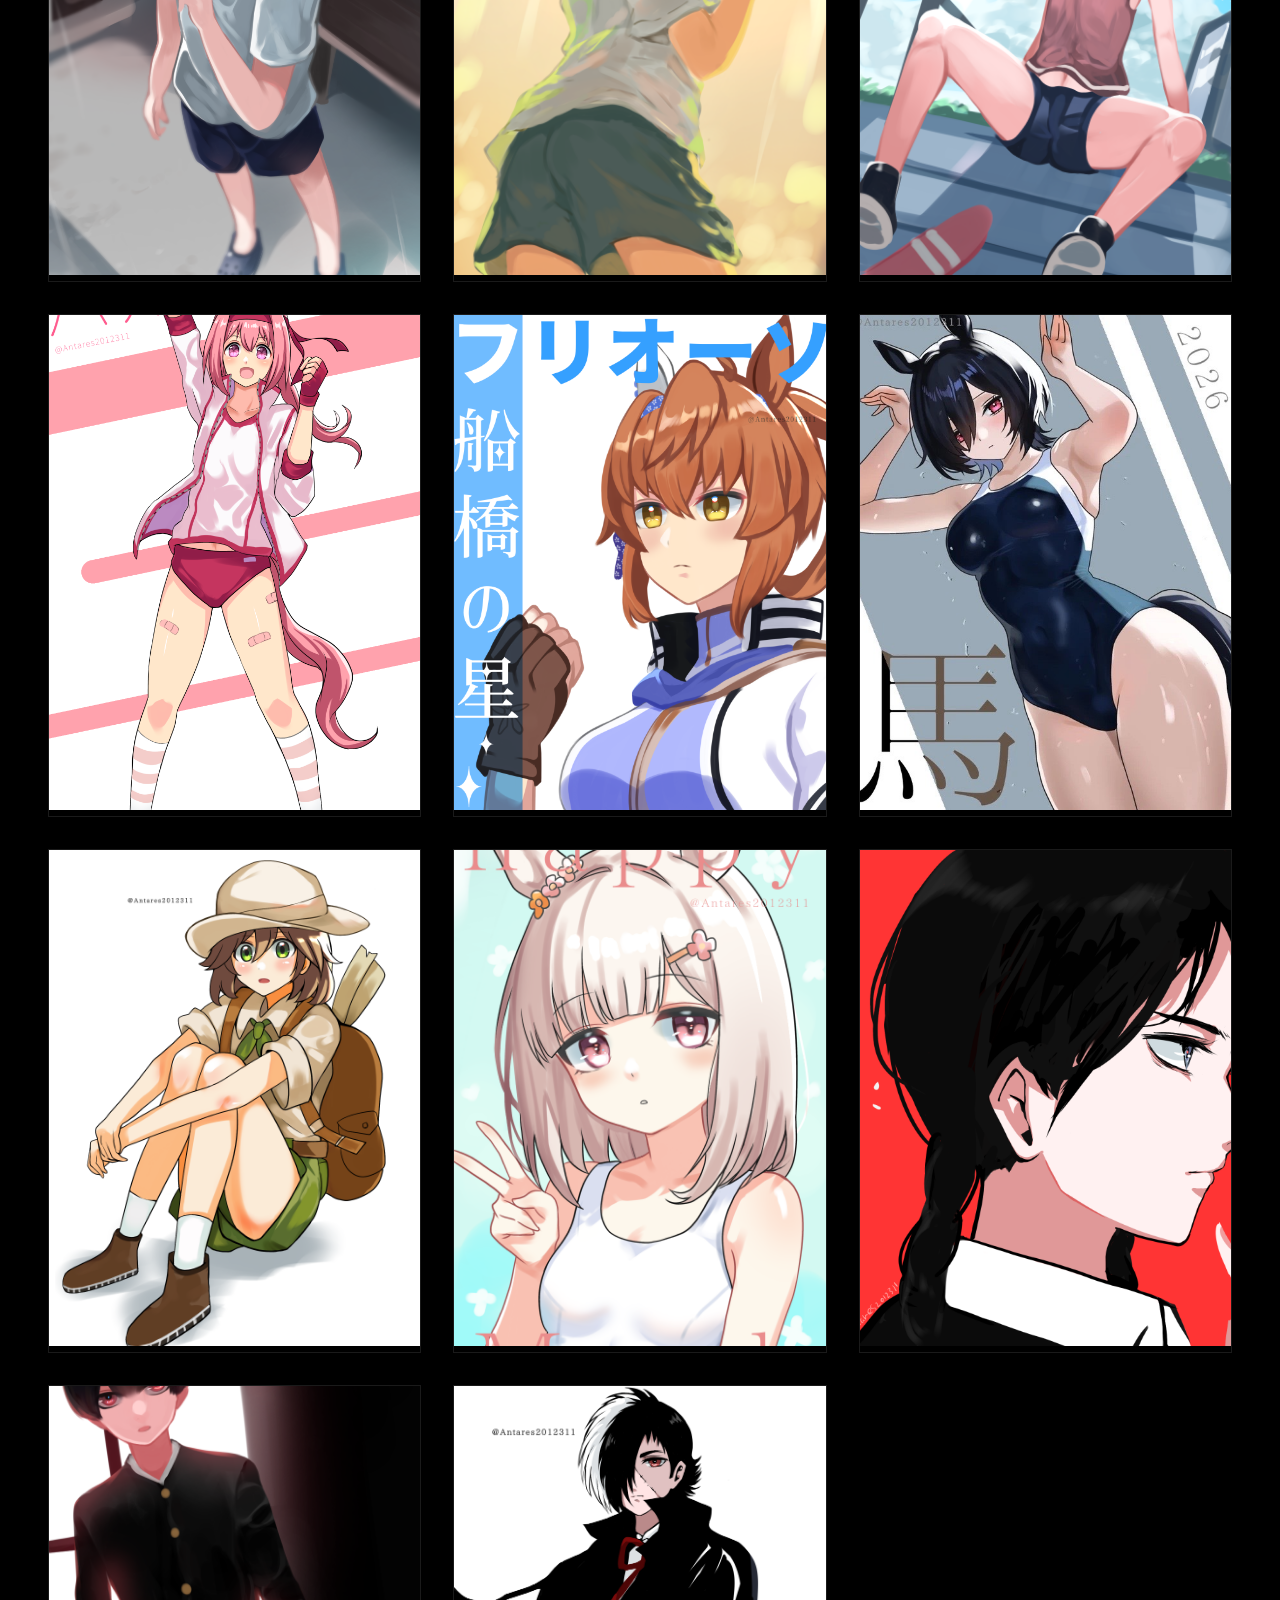
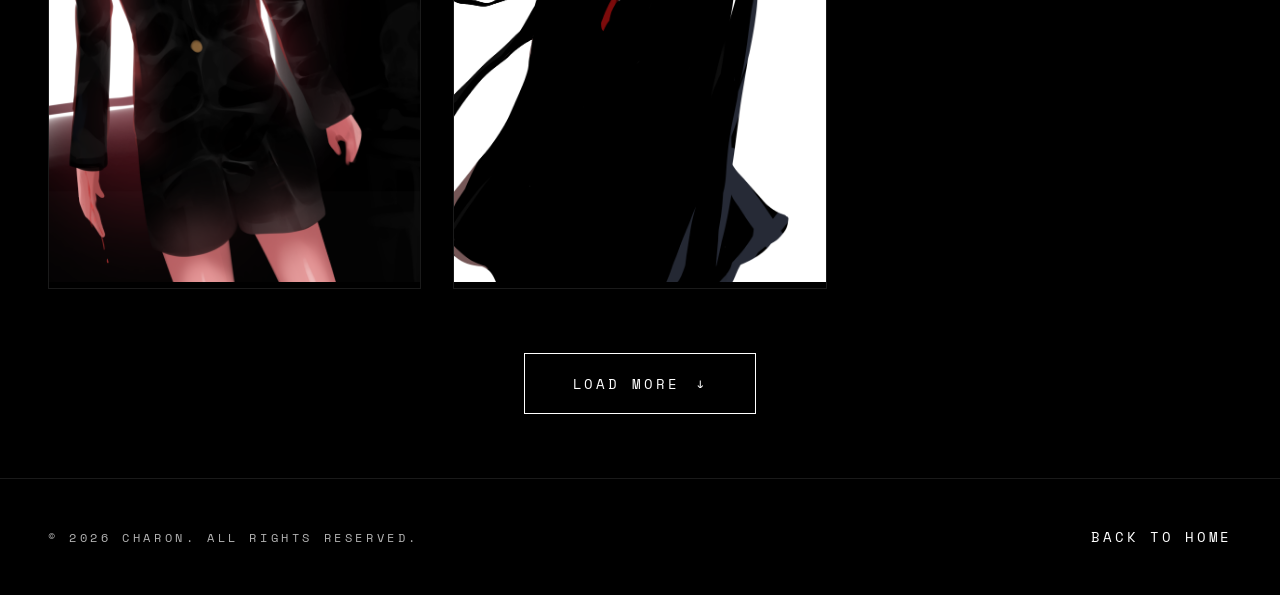
==== commit da12592c: "Add files via upload" ====
--- a/gallery.html
+++ b/gallery.html
@@ -389,24 +389,24 @@
             </div>
                         <div class="artwork-item" data-year="2025" data-type="fanart" data-id="23">
                 <div class="artwork-inner">
-                    <img src="images/2025 (9).png" alt="Artwork 23" loading="lazy" onerror="this.parentElement.classList.add('placeholder')">
+                    <img src="images/2025 (7).png" alt="Artwork 23" loading="lazy" onerror="this.parentElement.classList.add('placeholder')">
                     <div class="artwork-overlay">
                         <span class="artwork-number">23</span>
+                        <h3 class="artwork-title">ハッピーミーク</h3>
+                        <div class="artwork-meta">
+                            <span class="artwork-year">2025</span>
+                            <span class="artwork-category">ILLUSTRATION</span>
+                            <span class="artwork-type fanart-tag">FANART</span>
+                        </div>
+                    </div>
+                </div>
+            </div>
+                    <div class="artwork-item" data-year="2025" data-type="fanart" data-id="23">
+                <div class="artwork-inner">
+                    <img src="images/2025 (9).png" alt="Artwork 24" loading="lazy" onerror="this.parentElement.classList.add('placeholder')">
+                    <div class="artwork-overlay">
+                        <span class="artwork-number">24</span>
                         <h3 class="artwork-title">Wednesday</h3>
-                        <div class="artwork-meta">
-                            <span class="artwork-year">2025</span>
-                            <span class="artwork-category">ILLUSTRATION</span>
-                            <span class="artwork-type fanart-tag">FANART</span>
-                        </div>
-                    </div>
-                </div>
-            </div>
-                    <div class="artwork-item" data-year="2025" data-type="fanart" data-id="23">
-                <div class="artwork-inner">
-                    <img src="images/2024 (1).png" alt="Artwork 24" loading="lazy" onerror="this.parentElement.classList.add('placeholder')">
-                    <div class="artwork-overlay">
-                        <span class="artwork-number">24</span>
-                        <h3 class="artwork-title">ブラックジャック</h3>
                         <div class="artwork-meta">
                             <span class="artwork-year">2025</span>
                             <span class="artwork-category">ILLUSTRATION</span>
@@ -425,6 +425,20 @@
                             <span class="artwork-year">2024</span>
                             <span class="artwork-category">ILLUSTRATION</span>
                             <span class="artwork-type fanart-tag">ORIGINAL</span>
+                        </div>
+                    </div>
+                </div>
+            </div>
+                 <div class="artwork-item" data-year="2024" data-type="fanart" data-id="23">
+                <div class="artwork-inner">
+                    <img src="images/2024 (1).png" alt="Artwork 25" loading="lazy" onerror="this.parentElement.classList.add('placeholder')">
+                    <div class="artwork-overlay">
+                        <span class="artwork-number">25</span>
+                        <h3 class="artwork-title">ブラックジャック</h3>
+                        <div class="artwork-meta">
+                            <span class="artwork-year">2024</span>
+                            <span class="artwork-category">ILLUSTRATION</span>
+                            <span class="artwork-type fanart-tag">FANART</span>
                         </div>
                     </div>
                 </div>
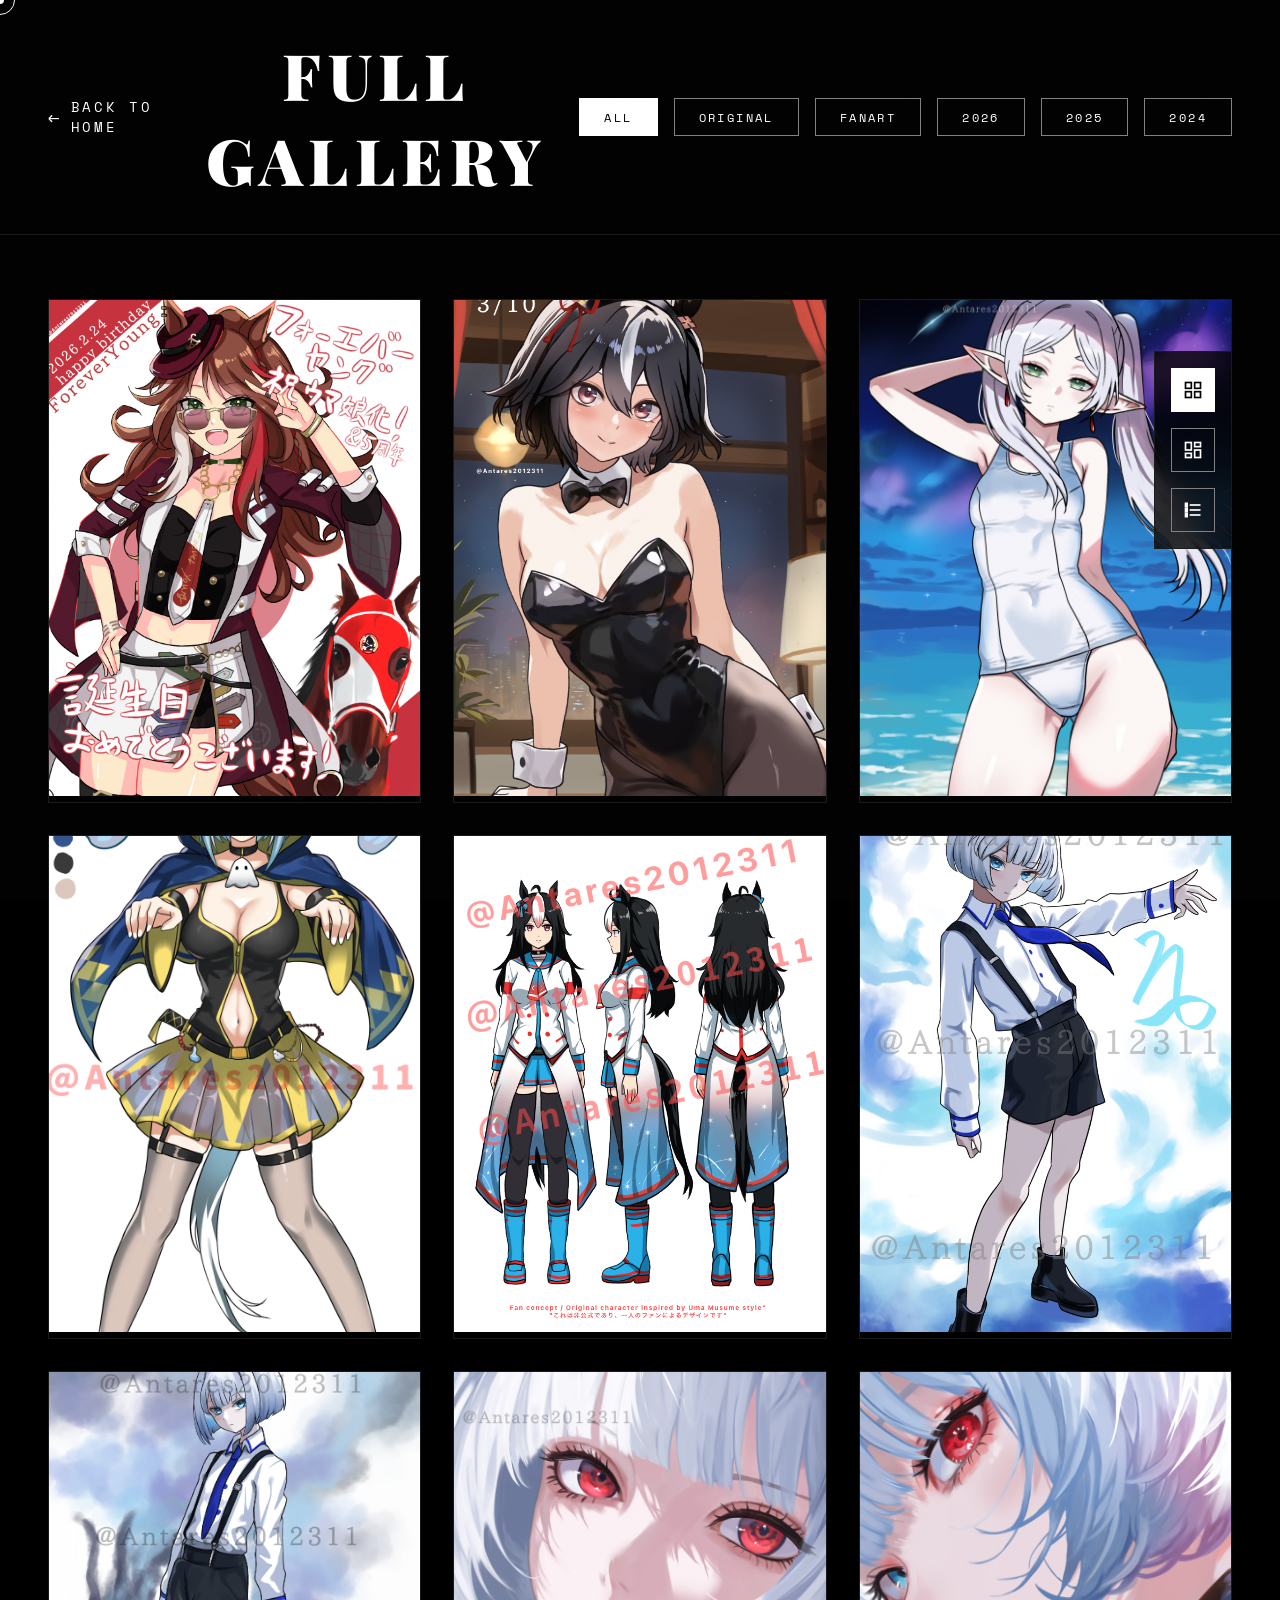
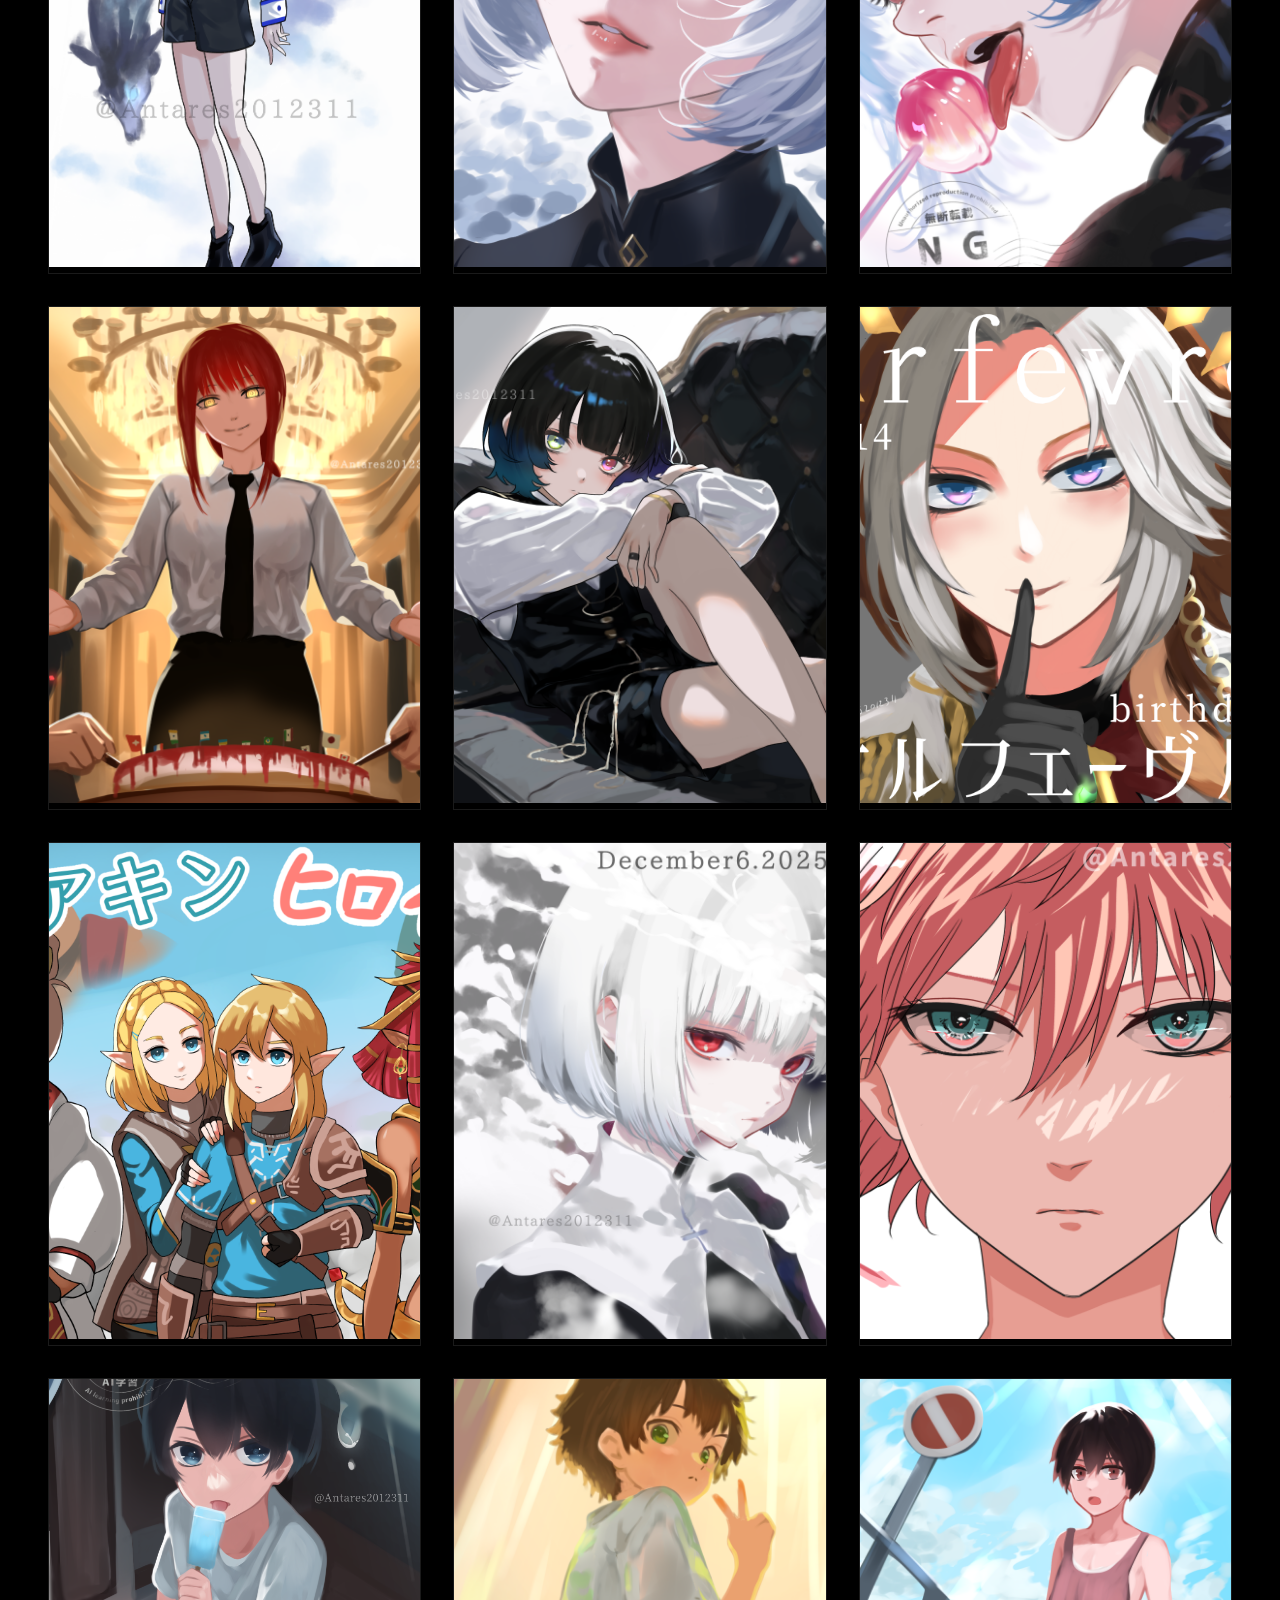
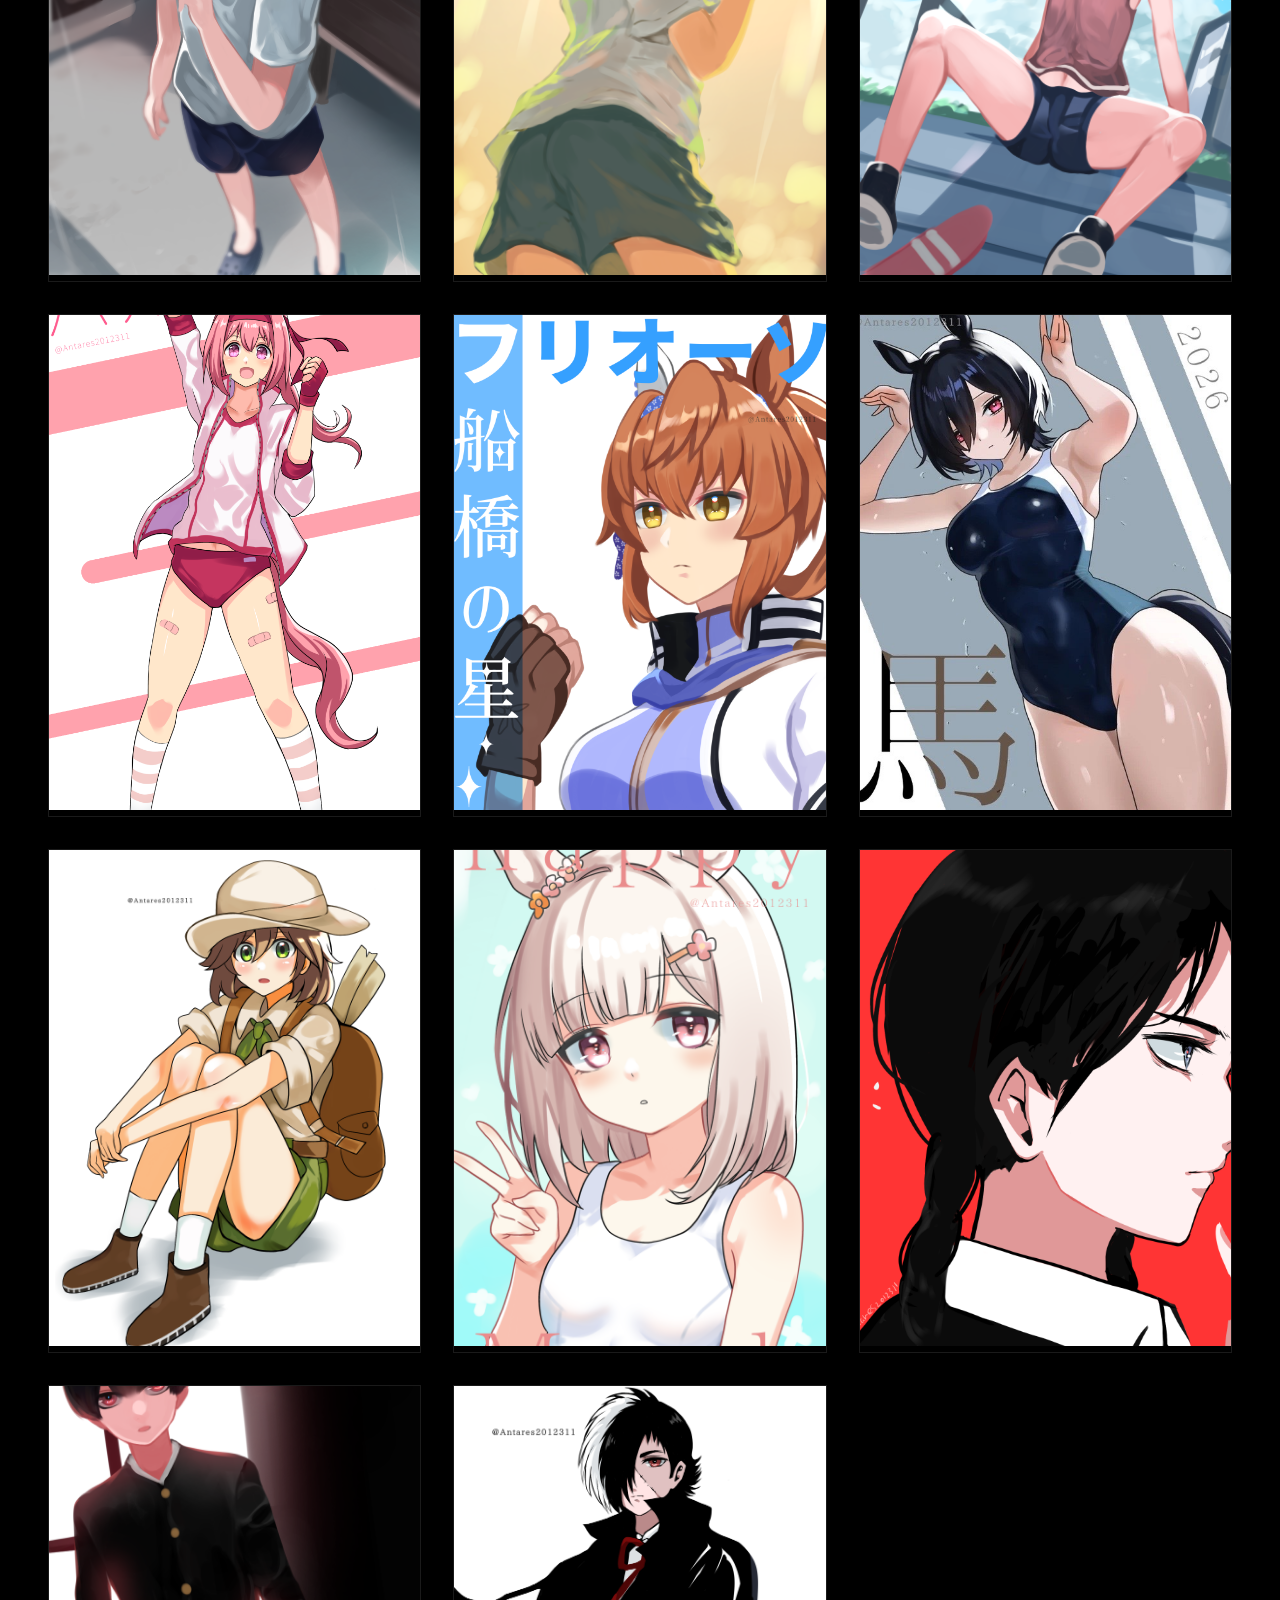
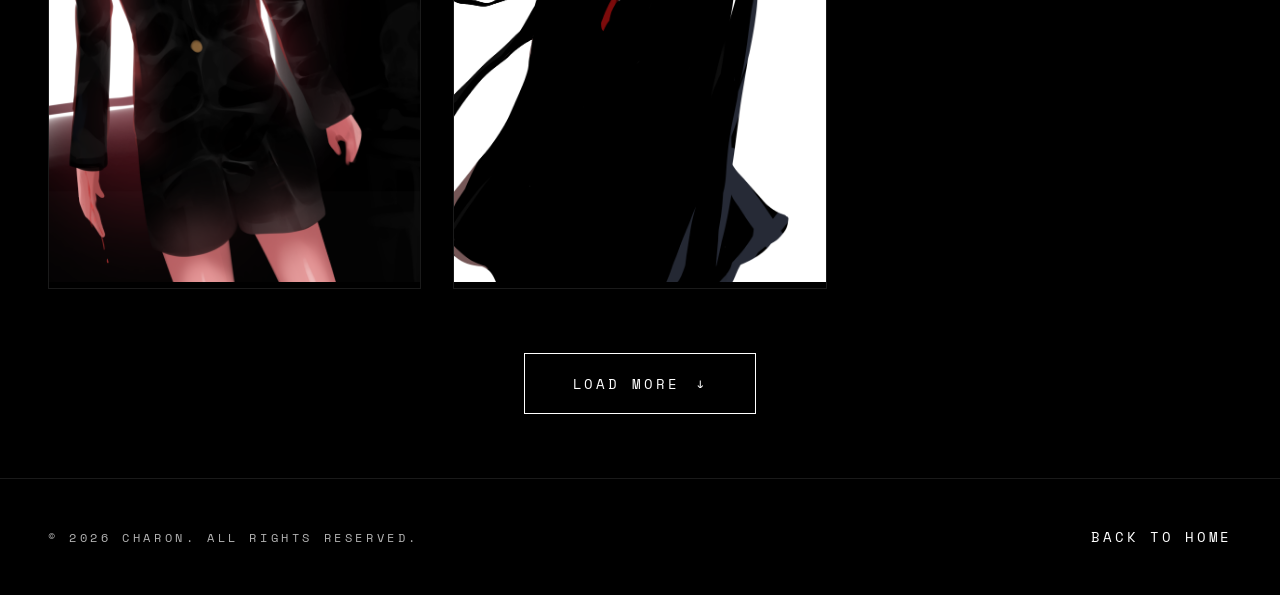
==== commit 129d1790: "Add files via upload" ====
--- a/gallery.html
+++ b/gallery.html
@@ -272,14 +272,14 @@
                 </div>
             </div>
 
-            <div class="artwork-item" data-year="2025" data-type="original" data-id="15">
-                <div class="artwork-inner">
-                    <img src="images/2025 (6).png" alt="Artwork 15" loading="lazy" onerror="this.parentElement.classList.add('placeholder')">
+            <div class="artwork-item" data-year="2024" data-type="original" data-id="15">
+                <div class="artwork-inner">
+                    <img src="images/2024 (6).png" alt="Artwork 15" loading="lazy" onerror="this.parentElement.classList.add('placeholder')">
                     <div class="artwork-overlay">
                         <span class="artwork-number">15</span>
                         <h3 class="artwork-title">髪と目のための習作</h3>
                         <div class="artwork-meta">
-                            <span class="artwork-year">2025</span>
+                            <span class="artwork-year">2024</span>
                             <span class="artwork-category">ILLUSTRATION</span>
                             <span class="artwork-type original-tag">ORIGINAL</span>
                         </div>
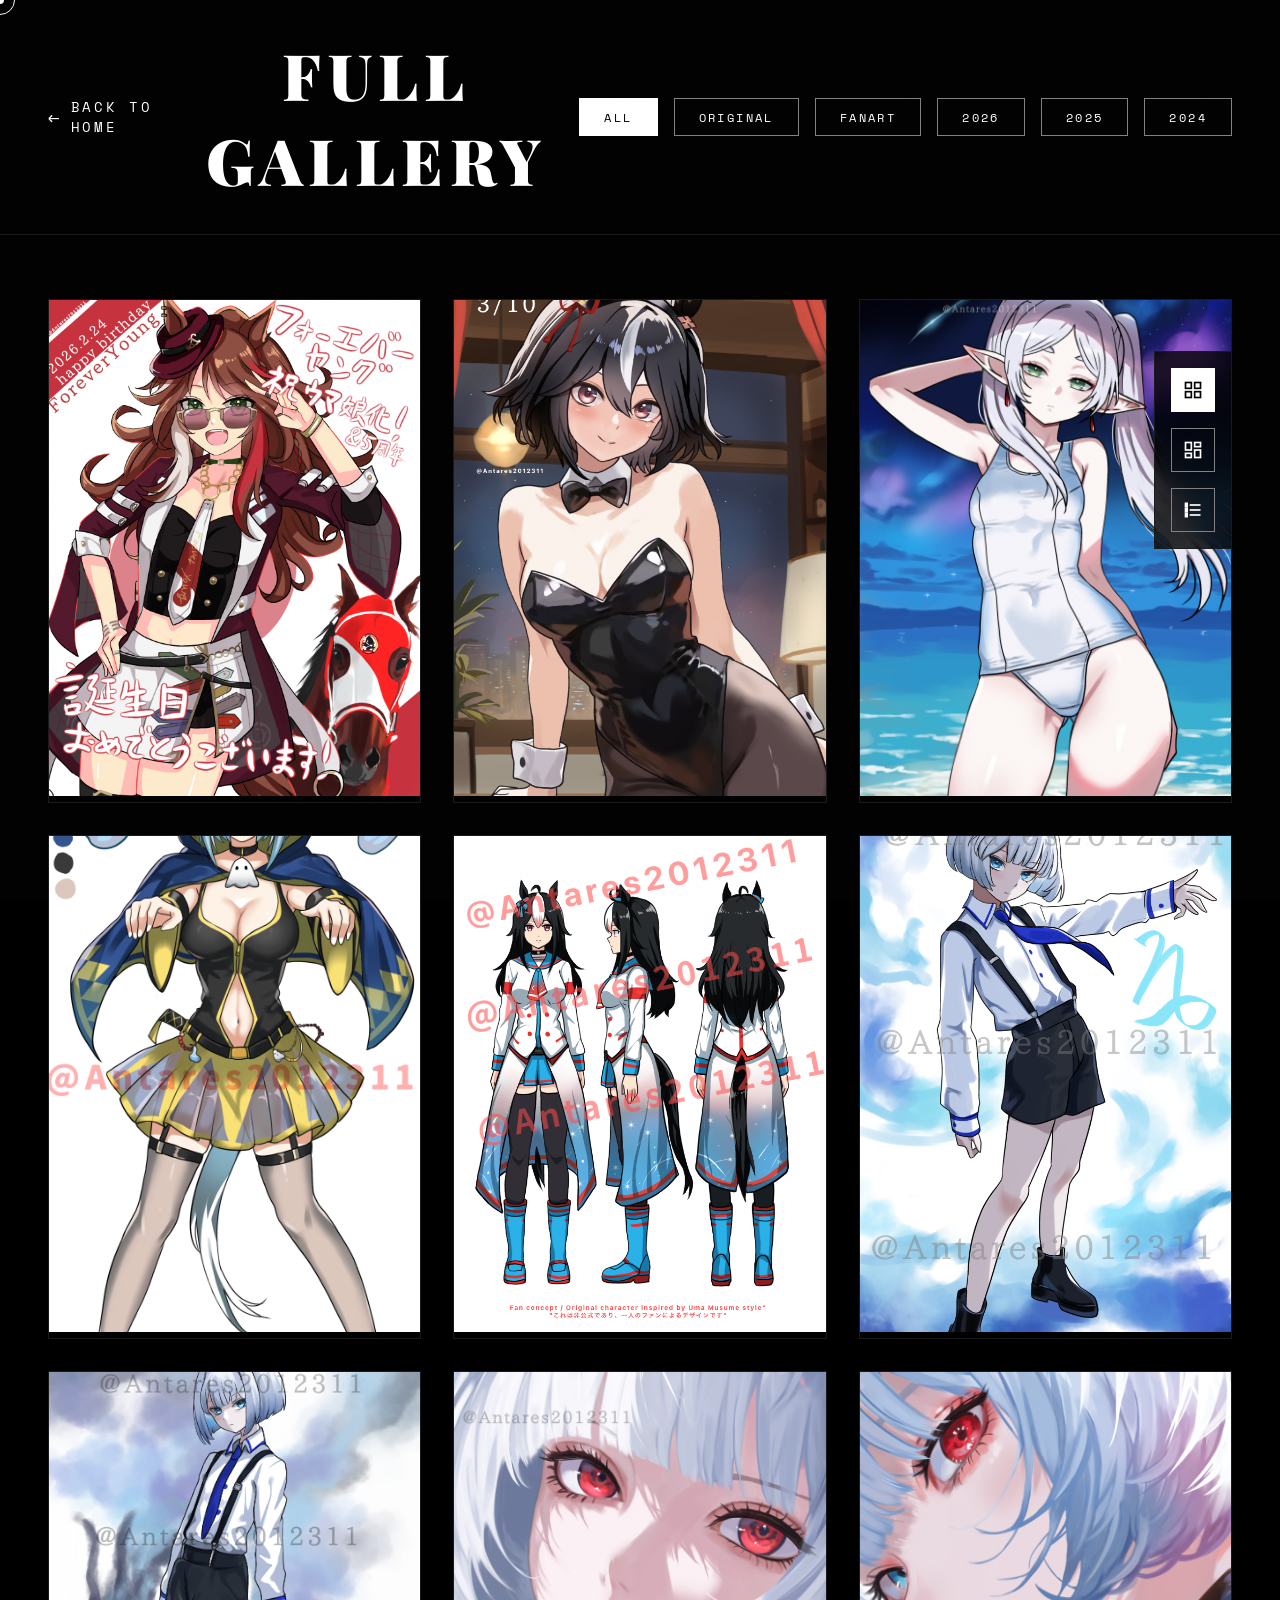
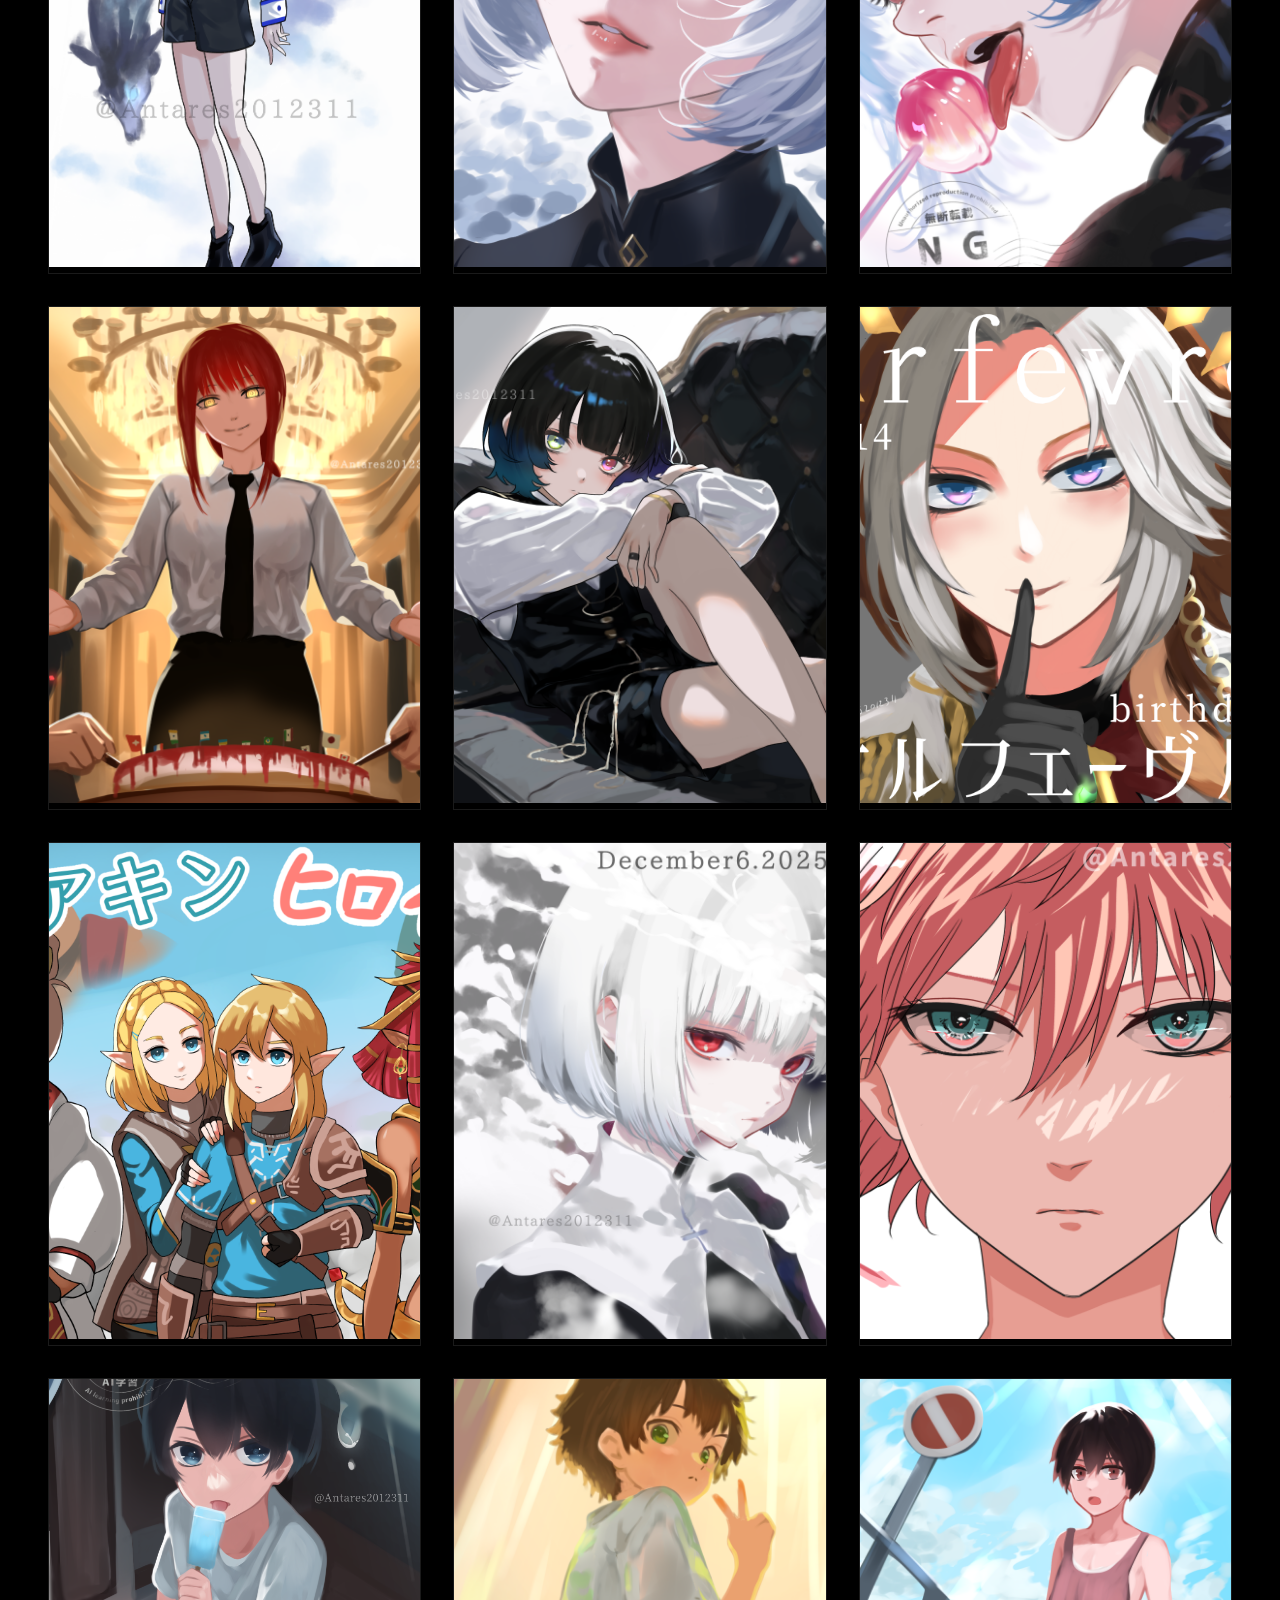
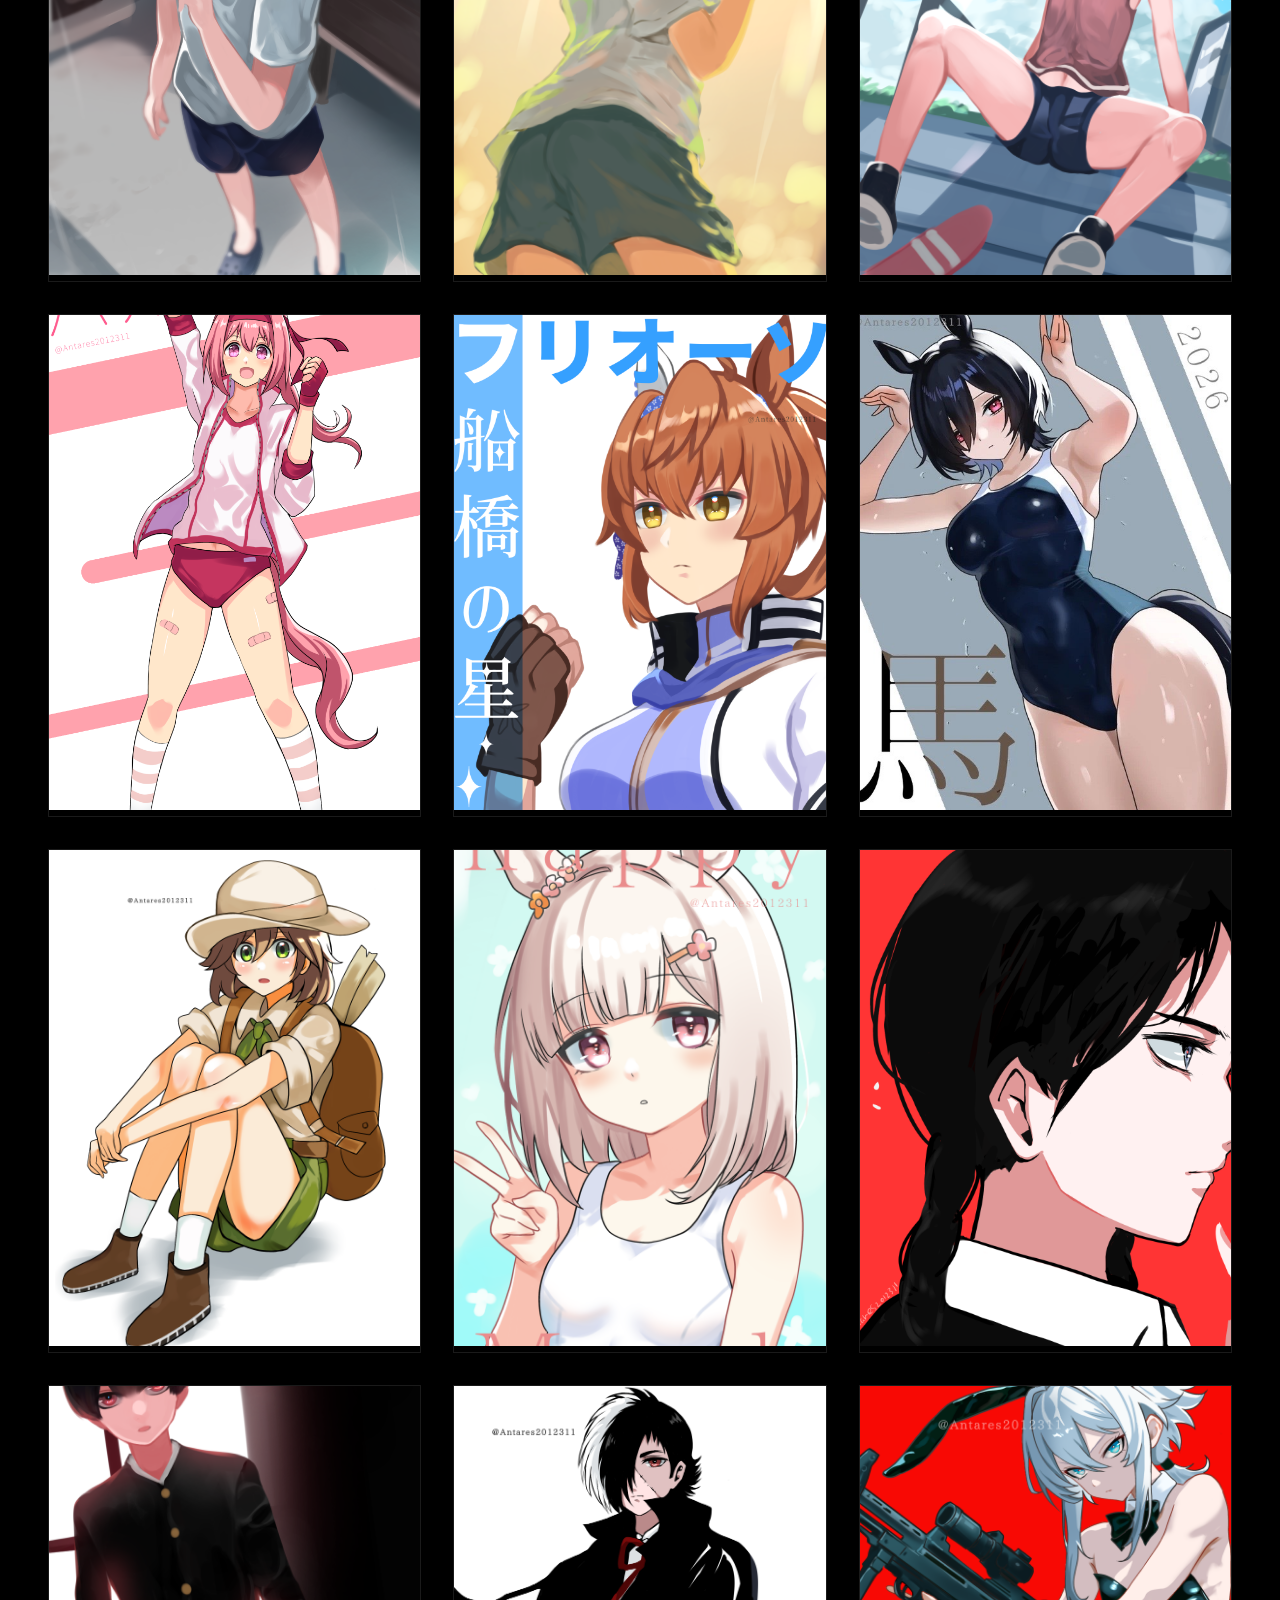
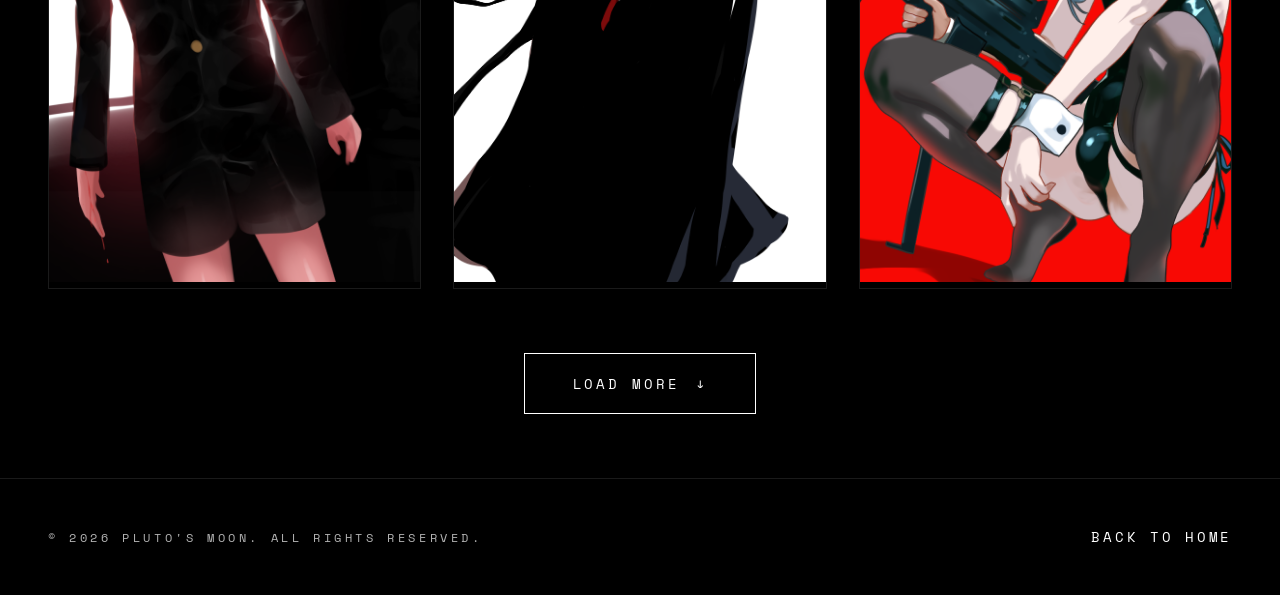
==== commit 325b7050: "Add files via upload" ====
--- a/gallery.html
+++ b/gallery.html
@@ -3,7 +3,7 @@
 <head>
     <meta charset="UTF-8">
     <meta name="viewport" content="width=device-width, initial-scale=1.0">
-    <title>Gallery - Charon</title>
+    <title>Gallery - Pluto's moon</title>
     <link rel="preconnect" href="https://fonts.googleapis.com">
     <link rel="preconnect" href="https://fonts.gstatic.com" crossorigin>
     <link href="https://fonts.googleapis.com/css2?family=Space+Mono:wght@400;700&family=Playfair+Display:wght@400;700;900&display=swap" rel="stylesheet">
@@ -62,7 +62,9 @@
     <main class="gallery-main">
         <div class="gallery-container grid-layout" id="galleryContainer">
             
-            <div class="artwork-item" data-year="2026" data-type="fanart" data-id="1">
+            <div class="artwork-item" data-year="2026" data-type="fanart" data-id="1" data-description="ウマ娘、フォーエバーヤングのファンアートです。右下には実際の競走馬フォーエバーヤングを描きました。
+
+情報過多気味ですが、赤色をベースに統一することで見やすくしています。" data-description="説明をここに入力してください。">
                 <div class="artwork-inner">
                     <img src="images/2026 (3).png" alt="Artwork 1" loading="lazy" onerror="this.parentElement.classList.add('placeholder')">
                     <div class="artwork-overlay">
@@ -77,7 +79,7 @@
                 </div>
             </div>
 
-            <div class="artwork-item" data-year="2026" data-type="fanart" data-id="2">
+            <div class="artwork-item" data-year="2026" data-type="fanart" data-id="2" data-description="ウマ娘、キタサンブラックにバニースーツを着せたイラストです。バニースーツの質感と光沢を比較的上手く表現できたと思います。">
                 <div class="artwork-inner">
                     <img src="images/2026 (4).png" alt="Artwork 2" loading="lazy" onerror="this.parentElement.classList.add('placeholder')">
                     <div class="artwork-overlay">
@@ -92,7 +94,7 @@
                 </div>
             </div>
 
-            <div class="artwork-item" data-year="2026" data-type="fanart" data-id="3">
+            <div class="artwork-item" data-year="2026" data-type="fanart" data-id="3" data-description="水着を着たフリーレンが砂浜に佇むイラストです。白と青のコントラストを効かせた作品">
                 <div class="artwork-inner">
                     <img src="images/2026 (5).png" alt="Artwork 3" loading="lazy" onerror="this.parentElement.classList.add('placeholder')">
                     <div class="artwork-overlay">
@@ -107,7 +109,7 @@
                 </div>
             </div>
 
-            <div class="artwork-item" data-year="2026" data-type="original" data-id="4">
+            <div class="artwork-item" data-year="2026" data-type="original" data-id="4" data-description="とある元競走馬をモチーフにしたオリジナルのキャラクター、これは2体目です。元の競走馬の馬名をヒントに連想し、幽霊感を出すことを念頭にキャラデザインした結果この完成品となりました。">
                 <div class="artwork-inner">
                     <img src="images/2026.png" alt="Artwork 4" loading="lazy" onerror="this.parentElement.classList.add('placeholder')">
                     <div class="artwork-overlay">
@@ -122,7 +124,7 @@
                 </div>
             </div>
 
-            <div class="artwork-item" data-year="2025" data-type="original" data-id="5">
+            <div class="artwork-item" data-year="2025" data-type="original" data-id="5" data-description="とある元競走馬をモチーフにしたオリジナルのキャラクターで、このように三面図作成しました。元の競走馬は競馬ファンから誰もが知る名馬で、元の競走馬をモチーフにデザインできたと思います。現在個人的なYouTubeチャンネルにて、マスコットキャラとしてこのキャラクターを使用しています。">
                 <div class="artwork-inner">
                     <img src="images/2025 (12).png" alt="Artwork 5" loading="lazy" onerror="this.parentElement.classList.add('placeholder')">
                     <div class="artwork-overlay">
@@ -137,7 +139,7 @@
                 </div>
             </div>
 
-            <div class="artwork-item" data-year="2025" data-type="original" data-id="6">
+            <div class="artwork-item" data-year="2025" data-type="original" data-id="6" data-description="シロイワヤギをモチーフにデザインした、オリジナルの少年キャラクターの立ち絵です。青と白を基調にデザインしました。キャラクターデザイン鍛錬の一環でデザインしたキャラクターの一つです。">
                 <div class="artwork-inner">
                     <img src="images/2025 (5).png" alt="Artwork 6" loading="lazy" onerror="this.parentElement.classList.add('placeholder')">
                     <div class="artwork-overlay">
@@ -152,7 +154,7 @@
                 </div>
             </div>
 
-            <div class="artwork-item" data-year="2025" data-type="original" data-id="7">
+            <div class="artwork-item" data-year="2025" data-type="original" data-id="7" data-description="シロイワヤギをモチーフにデザインした、オリジナルの少年キャラクターの立ち絵2です。別角度から描きました。">
                 <div class="artwork-inner">
                     <img src="images/2025 (6).png" alt="Artwork 7" loading="lazy" onerror="this.parentElement.classList.add('placeholder')">
                     <div class="artwork-overlay">
@@ -167,7 +169,9 @@
                 </div>
             </div>
 
-            <div class="artwork-item" data-year="2025" data-type="original" data-id="8">
+            <div class="artwork-item" data-year="2025" data-type="original" data-id="8" data-description="厚塗りの練習で、製作した作品です。キャラクターはオリジナルキャラです。
+
+">
                 <div class="artwork-inner">
                     <img src="images/2025 (2).png" alt="Artwork 8" loading="lazy" onerror="this.parentElement.classList.add('placeholder')">
                     <div class="artwork-overlay">
@@ -182,7 +186,9 @@
                 </div>
             </div>
 
-            <div class="artwork-item" data-year="2025" data-type="original" data-id="9">
+            <div class="artwork-item" data-year="2025" data-type="original" data-id="9" data-description="厚塗りの練習で製作した作品、その2です。
+
+飴や唇など質感表現を重視し製作。">
                 <div class="artwork-inner">
                     <img src="images/2025 (16).png" alt="Artwork 9" loading="lazy" onerror="this.parentElement.classList.add('placeholder')">
                     <div class="artwork-overlay">
@@ -197,7 +203,7 @@
                 </div>
             </div>
 
-            <div class="artwork-item" data-year="2025" data-type="fanart" data-id="10">
+            <div class="artwork-item" data-year="2025" data-type="fanart" data-id="10" data-description="チェンソーマンのマキマを中心にしたイラスト。二次創作品ですが、同時に世相も風刺した作品。全体的に厚塗り風で描きました。">
                 <div class="artwork-inner">
                     <img src="images/2025 (3).png" alt="Artwork 10" loading="lazy" onerror="this.parentElement.classList.add('placeholder')">
                     <div class="artwork-overlay">
@@ -212,7 +218,7 @@
                 </div>
             </div>
 
-            <div class="artwork-item" data-year="2025" data-type="original" data-id="11">
+            <div class="artwork-item" data-year="2025" data-type="original" data-id="11" data-description="これも厚塗りの練習の一環で描きました。キャラはオリジナルです。練習作品ですが、完成度が高かったため、作品集として展示しました。">
                 <div class="artwork-inner">
                     <img src="images/2025 (4).png" alt="Artwork 11" loading="lazy" onerror="this.parentElement.classList.add('placeholder')">
                     <div class="artwork-overlay">
@@ -227,7 +233,7 @@
                 </div>
             </div>
 
-            <div class="artwork-item" data-year="2025" data-type="fanart" data-id="12">
+            <div class="artwork-item" data-year="2025" data-type="fanart" data-id="12" data-description="ウマ娘のオルフェーヴルのファンアートです。厚塗り風に仕上げています。">
                 <div class="artwork-inner">
                     <img src="images/2025 (11).png" alt="Artwork 12" loading="lazy" onerror="this.parentElement.classList.add('placeholder')">
                     <div class="artwork-overlay">
@@ -242,12 +248,12 @@
                 </div>
             </div>
 
-            <div class="artwork-item" data-year="2025" data-type="fanart" data-id="13">
+            <div class="artwork-item" data-year="2025" data-type="fanart" data-id="13" data-description="ゼルダシリーズ、ブレスオブザワイルドのファンアートです。クリア記念に描きました。">
                 <div class="artwork-inner">
                     <img src="images/2025 (1).png" alt="Artwork 13" loading="lazy" onerror="this.parentElement.classList.add('placeholder')">
                     <div class="artwork-overlay">
                         <span class="artwork-number">13</span>
-                        <h3 class="artwork-title">ブレワイ</h3>
+                        <h3 class="artwork-title">ブレスオブザワイルド</h3>
                         <div class="artwork-meta">
                             <span class="artwork-year">2025</span>
                             <span class="artwork-category">ILLUSTRATION</span>
@@ -257,7 +263,7 @@
                 </div>
             </div>
 
-            <div class="artwork-item" data-year="2025" data-type="original" data-id="14">
+            <div class="artwork-item" data-year="2025" data-type="original" data-id="14" data-description="モノクロ風の厚塗りイラストです。こちらも厚塗り練習の一環で描いた作品です。">
                 <div class="artwork-inner">
                     <img src="images/2025 (14).png" alt="Artwork 14" loading="lazy" onerror="this.parentElement.classList.add('placeholder')">
                     <div class="artwork-overlay">
@@ -272,7 +278,7 @@
                 </div>
             </div>
 
-            <div class="artwork-item" data-year="2024" data-type="original" data-id="15">
+            <div class="artwork-item" data-year="2024" data-type="original" data-id="15" data-description="タイトル通り、線画、目と髪の練習の為に作成しました。イラストとして見栄えが良かった為作品集として展示。">
                 <div class="artwork-inner">
                     <img src="images/2024 (6).png" alt="Artwork 15" loading="lazy" onerror="this.parentElement.classList.add('placeholder')">
                     <div class="artwork-overlay">
@@ -287,7 +293,7 @@
                 </div>
             </div>
 
-            <div class="artwork-item" data-year="2024" data-type="original" data-id="16">
+            <div class="artwork-item" data-year="2024" data-type="original" data-id="16" data-description="少年を上から眺めているかのような目線で、描いた作品。全体的に夏っぽさを表現しました。">
                 <div class="artwork-inner">
                     <img src="images/2024.png" alt="Artwork 16" loading="lazy" onerror="this.parentElement.classList.add('placeholder')">
                     <div class="artwork-overlay">
@@ -302,7 +308,7 @@
                 </div>
             </div>
 
-            <div class="artwork-item" data-year="2024" data-type="original" data-id="17">
+            <div class="artwork-item" data-year="2024" data-type="original" data-id="17" data-description="厚塗り練習の一環で描いた少年です。">
                 <div class="artwork-inner">
                     <img src="images/2025 (17).png" alt="Artwork 17" loading="lazy" onerror="this.parentElement.classList.add('placeholder')">
                     <div class="artwork-overlay">
@@ -317,21 +323,21 @@
                 </div>
             </div>
 
-            <div class="artwork-item" data-year="2024" data-type="original" data-id="18">
+            <div class="artwork-item" data-year="2024" data-type="original" data-id="18" data-description="スケードボードで遊び疲れ、休む少年を描いた作品です。">
                 <div class="artwork-inner">
                     <img src="images/2024 (9).png" alt="Artwork 18" loading="lazy" onerror="this.parentElement.classList.add('placeholder')">
                     <div class="artwork-overlay">
                         <span class="artwork-number">18</span>
-                        <h3 class="artwork-title">スケボー</h3>
-                        <div class="artwork-meta">
-                            <span class="artwork-year">2024</span>
-                            <span class="artwork-category">ILLUSTRATION</span>
-                            <span class="artwork-type fanart-tag">ORIGINAL</span>
-                        </div>
-                    </div>
-                </div>
-            </div>
-                        <div class="artwork-item" data-year="2024" data-type="fanart" data-id="19">
+                        <h3 class="artwork-title">スケードボード</h3>
+                        <div class="artwork-meta">
+                            <span class="artwork-year">2024</span>
+                            <span class="artwork-category">ILLUSTRATION</span>
+                            <span class="artwork-type fanart-tag">ORIGINAL</span>
+                        </div>
+                    </div>
+                </div>
+            </div>
+                        <div class="artwork-item" data-year="2024" data-type="fanart" data-id="19" data-description="ウマ娘のハルウララを描いたファンアートです。">
                 <div class="artwork-inner">
                     <img src="images/2024 (5).png" alt="Artwork 19" loading="lazy" onerror="this.parentElement.classList.add('placeholder')">
                     <div class="artwork-overlay">
@@ -345,7 +351,7 @@
                     </div>
                 </div>
             </div>
-                        <div class="artwork-item" data-year="2024" data-type="fanart" data-id="20">
+                        <div class="artwork-item" data-year="2024" data-type="fanart" data-id="20" data-description="ウマ娘のフリオーソを描いたファンアートです。">
                 <div class="artwork-inner">
                     <img src="images/2024 (4).png" alt="Artwork 20" loading="lazy" onerror="this.parentElement.classList.add('placeholder')">
                     <div class="artwork-overlay">
@@ -359,7 +365,7 @@
                     </div>
                 </div>
             </div>
-                        <div class="artwork-item" data-year="2026" data-type="original" data-id="21">
+                        <div class="artwork-item" data-year="2026" data-type="original" data-id="21" data-description="2026年の午年を記念して描いた作品。キャラクターはオリジナルです。水着の光沢感を上手く表現できた作品。">
                 <div class="artwork-inner">
                     <img src="images/2026 (7).jpeg" alt="Artwork 21" loading="lazy" onerror="this.parentElement.classList.add('placeholder')">
                     <div class="artwork-overlay">
@@ -373,7 +379,7 @@
                     </div>
                 </div>
             </div>
-                        <div class="artwork-item" data-year="2025" data-type="fanart" data-id="22">
+                        <div class="artwork-item" data-year="2025" data-type="fanart" data-id="22" data-description="ポケモンカードゲームのかけだし調査員を描いたファンアートです。比較的にシンプルに描きました。">
                 <div class="artwork-inner">
                     <img src="images/2025 (8).png" alt="Artwork 22" loading="lazy" onerror="this.parentElement.classList.add('placeholder')">
                     <div class="artwork-overlay">
@@ -387,7 +393,7 @@
                     </div>
                 </div>
             </div>
-                        <div class="artwork-item" data-year="2025" data-type="fanart" data-id="23">
+                        <div class="artwork-item" data-year="2025" data-type="fanart" data-id="23" data-description="ウマ娘のハッピーミークを描いたファンアートです。">
                 <div class="artwork-inner">
                     <img src="images/2025 (7).png" alt="Artwork 23" loading="lazy" onerror="this.parentElement.classList.add('placeholder')">
                     <div class="artwork-overlay">
@@ -401,7 +407,7 @@
                     </div>
                 </div>
             </div>
-                    <div class="artwork-item" data-year="2025" data-type="fanart" data-id="23">
+                    <div class="artwork-item" data-year="2025" data-type="fanart" data-id="23" data-description="NetflixのWednesdayの主人公ウェンズデーアダムスを描いたファンアート、背景は大胆に赤で黒と対比するように描きました。">
                 <div class="artwork-inner">
                     <img src="images/2025 (9).png" alt="Artwork 24" loading="lazy" onerror="this.parentElement.classList.add('placeholder')">
                     <div class="artwork-overlay">
@@ -415,7 +421,7 @@
                     </div>
                 </div>
             </div>
-                               <div class="artwork-item" data-year="2024" data-type="original" data-id="23">
+                               <div class="artwork-item" data-year="2024" data-type="original" data-id="23" data-description="窓の前に立つ少年を描いた作品。全体的に暗い中窓から刺す光に少年を立たせ、際立立たせています。">
                 <div class="artwork-inner">
                     <img src="images/2024 (10).png" alt="Artwork 25" loading="lazy" onerror="this.parentElement.classList.add('placeholder')">
                     <div class="artwork-overlay">
@@ -429,7 +435,7 @@
                     </div>
                 </div>
             </div>
-                 <div class="artwork-item" data-year="2024" data-type="fanart" data-id="23">
+                 <div class="artwork-item" data-year="2024" data-type="fanart" data-id="23" data-description="ブラックジャックのファンアートです。比較的にシンプルめに描きました。">
                 <div class="artwork-inner">
                     <img src="images/2024 (1).png" alt="Artwork 25" loading="lazy" onerror="this.parentElement.classList.add('placeholder')">
                     <div class="artwork-overlay">
@@ -437,6 +443,20 @@
                         <h3 class="artwork-title">ブラックジャック</h3>
                         <div class="artwork-meta">
                             <span class="artwork-year">2024</span>
+                            <span class="artwork-category">ILLUSTRATION</span>
+                            <span class="artwork-type fanart-tag">FANART</span>
+                        </div>
+                    </div>
+                </div>
+            </div>
+            <div class="artwork-item" data-year="2025" data-type="fanart" data-id="24" data-description="機関銃を持ったバニーを描きました。これもは背景を赤くしています">
+                <div class="artwork-inner">
+                    <img src="images/2025 (21).png" alt="Artwork 26" loading="lazy" onerror="this.parentElement.classList.add('placeholder')">
+                    <div class="artwork-overlay">
+                        <span class="artwork-number">25</span>
+                        <h3 class="artwork-title">バニーと機関銃</h3>
+                        <div class="artwork-meta">
+                            <span class="artwork-year">2025</span>
                             <span class="artwork-category">ILLUSTRATION</span>
                             <span class="artwork-type fanart-tag">FANART</span>
                         </div>
@@ -477,7 +497,7 @@
 
     <footer class="gallery-footer">
         <div class="footer-content">
-            <p>© 2026 CHARON. ALL RIGHTS RESERVED.</p>
+            <p>© 2026 PLUTO'S MOON. ALL RIGHTS RESERVED.</p>
             <a href="index.html" class="footer-link">BACK TO HOME</a>
         </div>
     </footer>
--- a/css/styles-gallery.css
+++ b/css/styles-gallery.css
@@ -486,7 +486,7 @@
 
 .lightbox-image {
     max-width: 60%;
-    max-height: 80vh;
+    max-height: 75vh;
     filter: none;
     border: 1px solid var(--color-white);
 }
@@ -496,7 +496,7 @@
 }
 
 .lightbox-number {
-    font-size: 2.5rem;
+    font-size: 1.5rem;
     font-weight: 700;
     opacity: 0.3;
     display: block;
@@ -505,8 +505,8 @@
 
 .lightbox-title {
     font-family: var(--font-display);
-    font-size: 2.5rem;
-    font-weight: 700;
+    font-size: 1.0rem;
+    font-weight: 500;
     margin-bottom: 1.5rem;
     letter-spacing: 0.05em;
 }
@@ -528,6 +528,11 @@
 .lightbox-description {
     line-height: 1.8;
     opacity: 0.8;
+    font-size: 0.95rem;
+    margin-top: 1.5rem;
+    padding-top: 1.5rem;
+    border-top: 1px solid var(--color-gray-dark);
+    white-space: pre-wrap;
 }
 
 .lightbox-close,
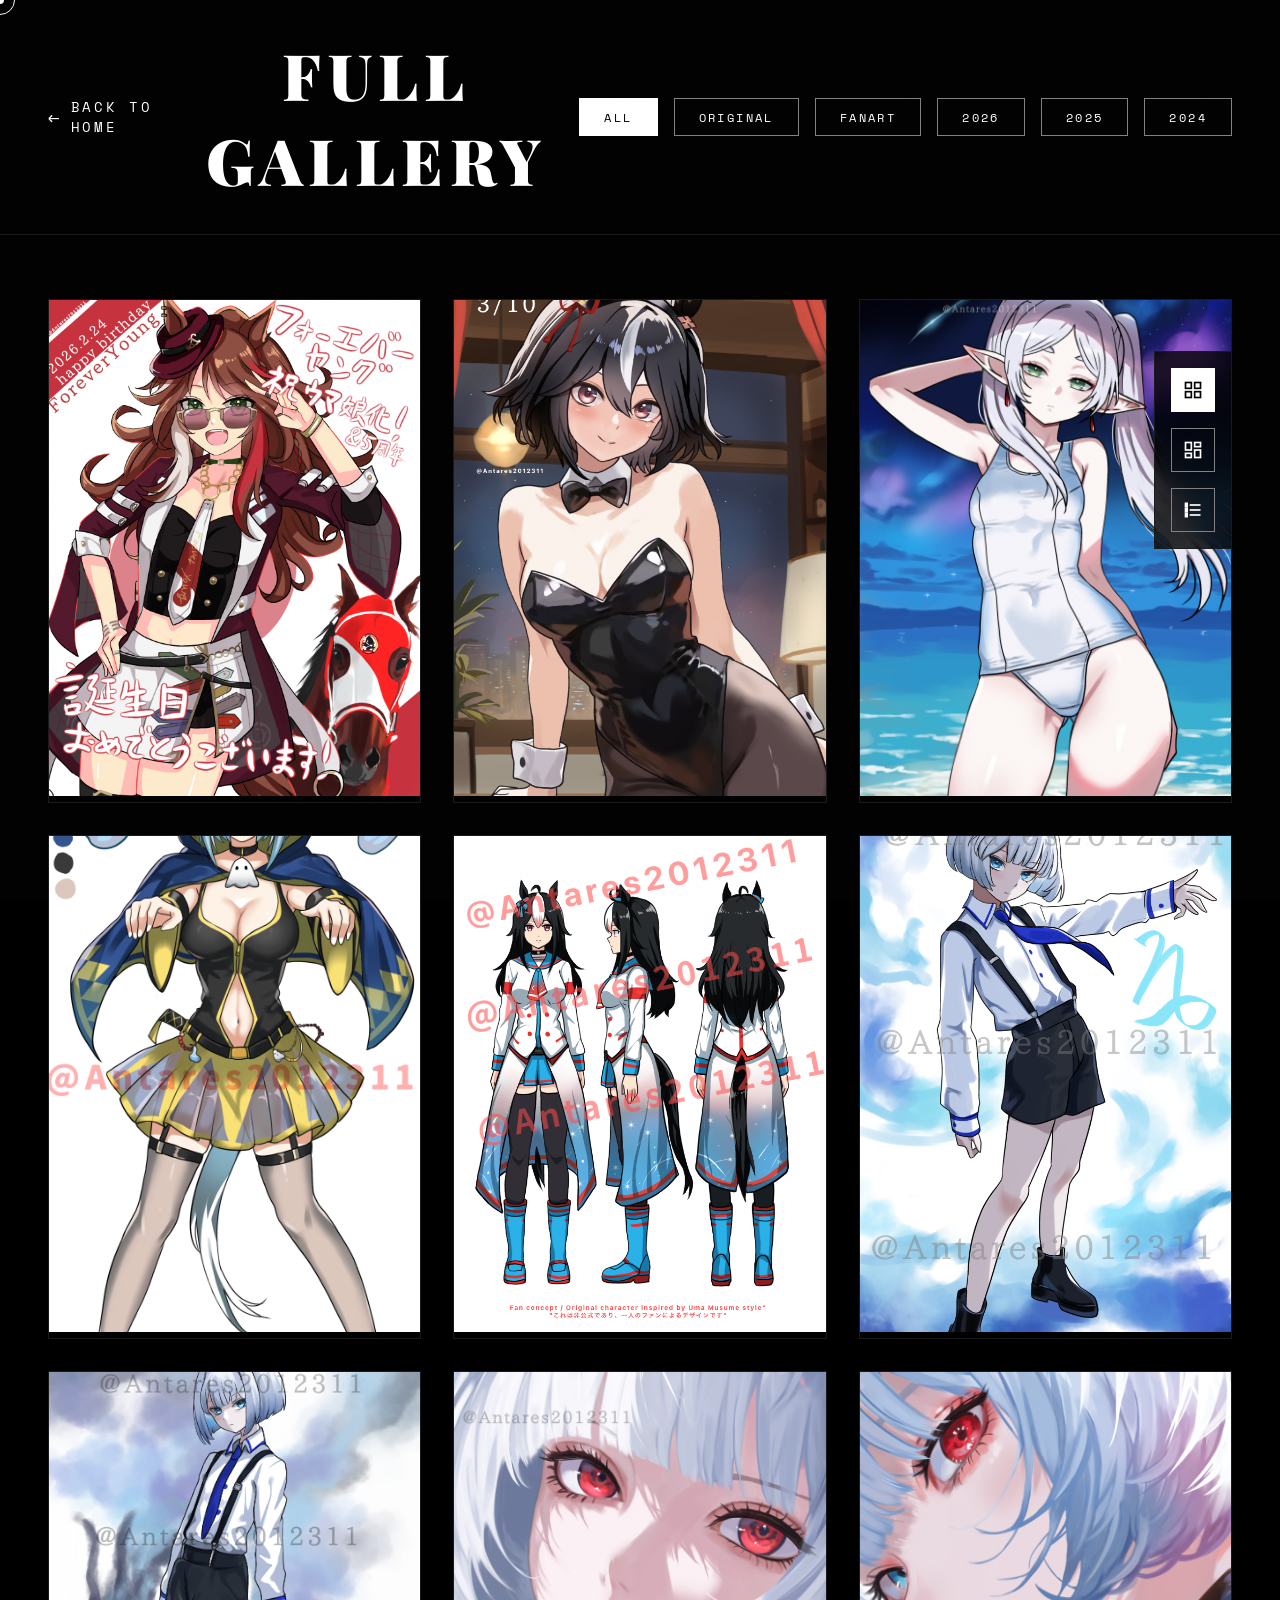
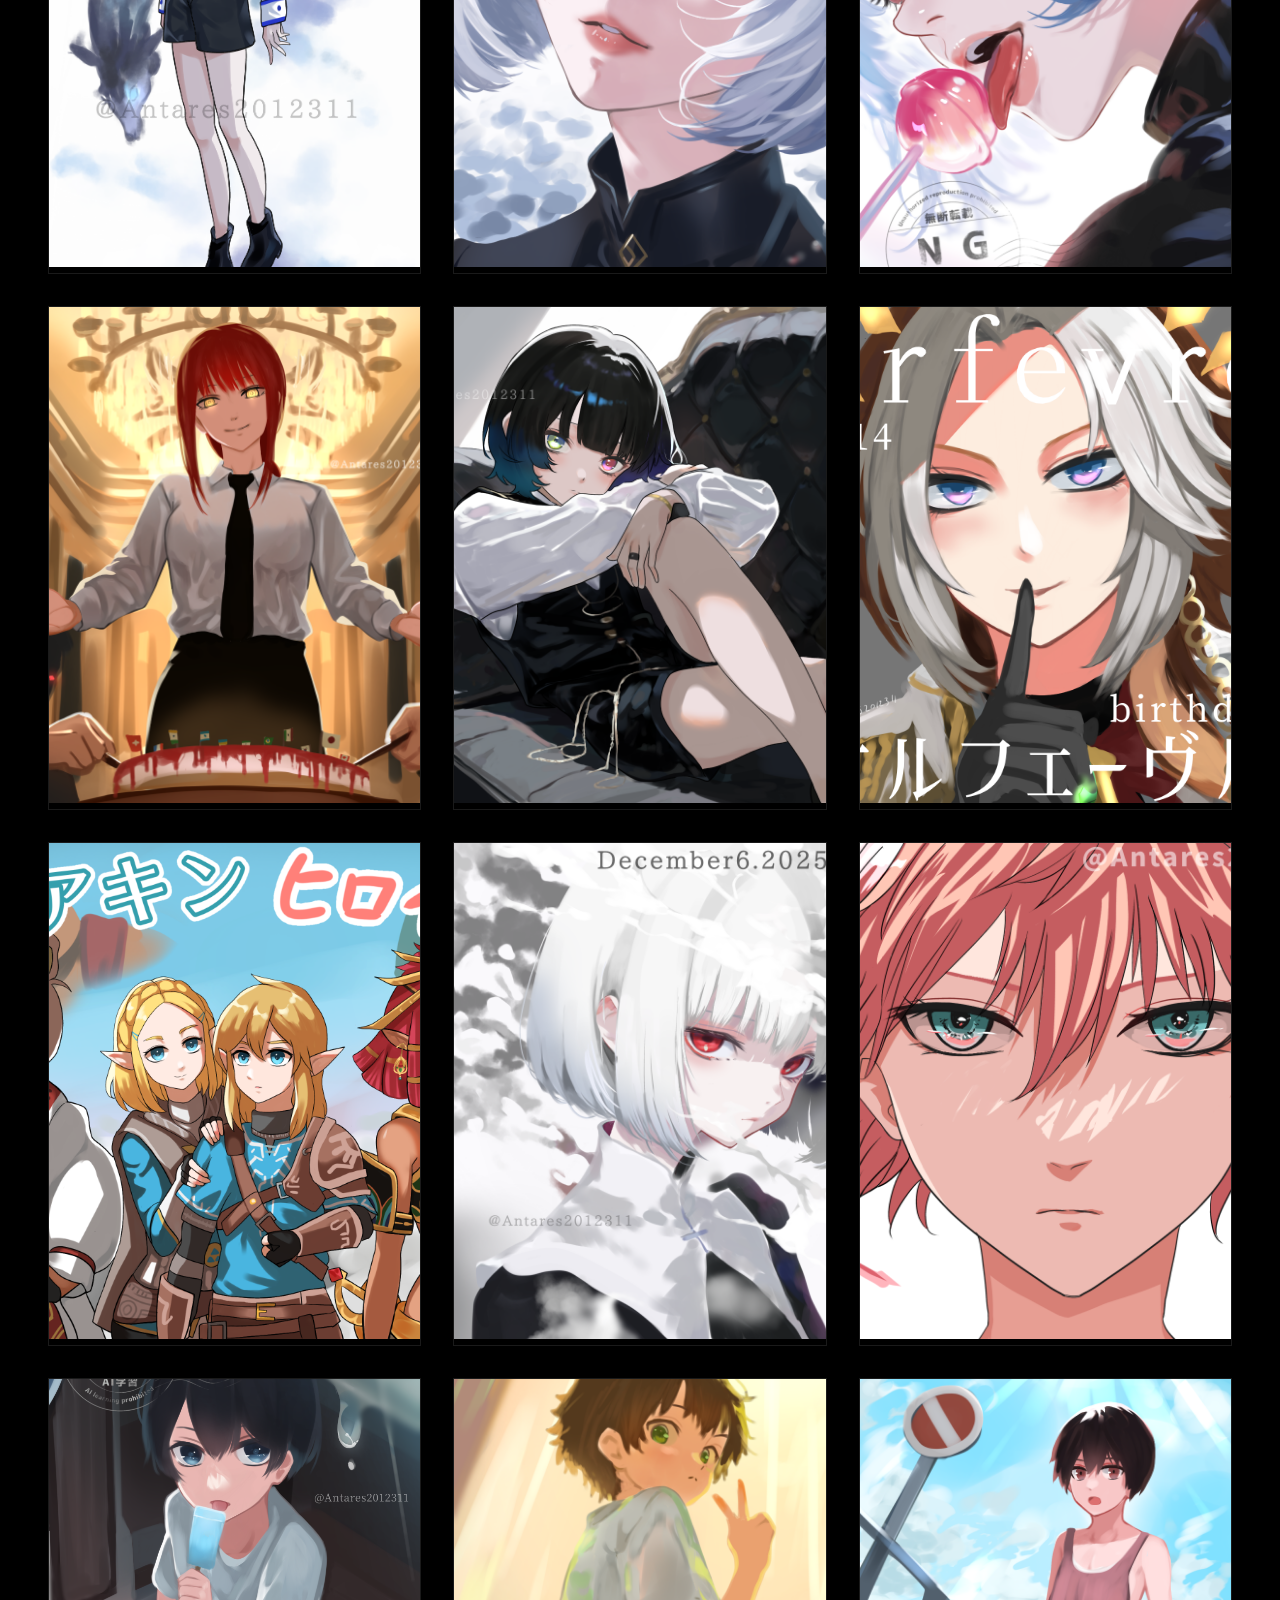
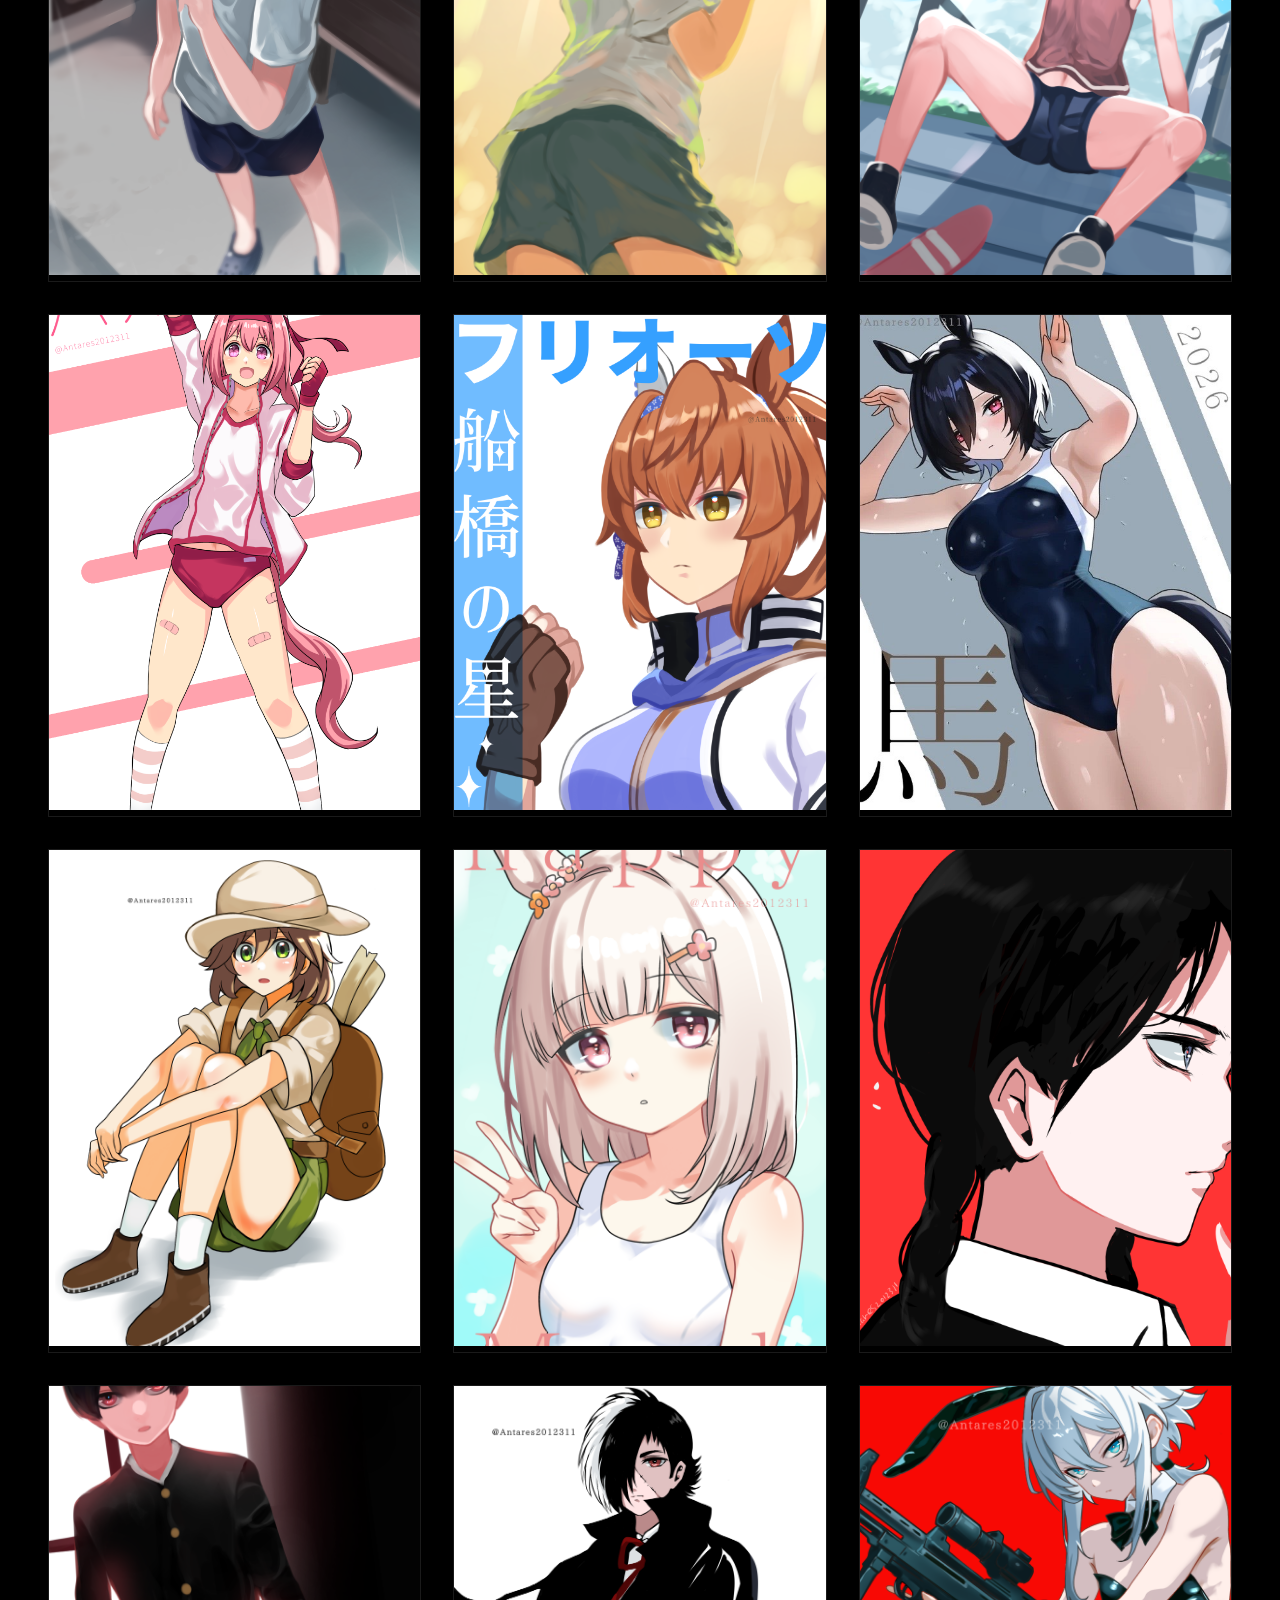
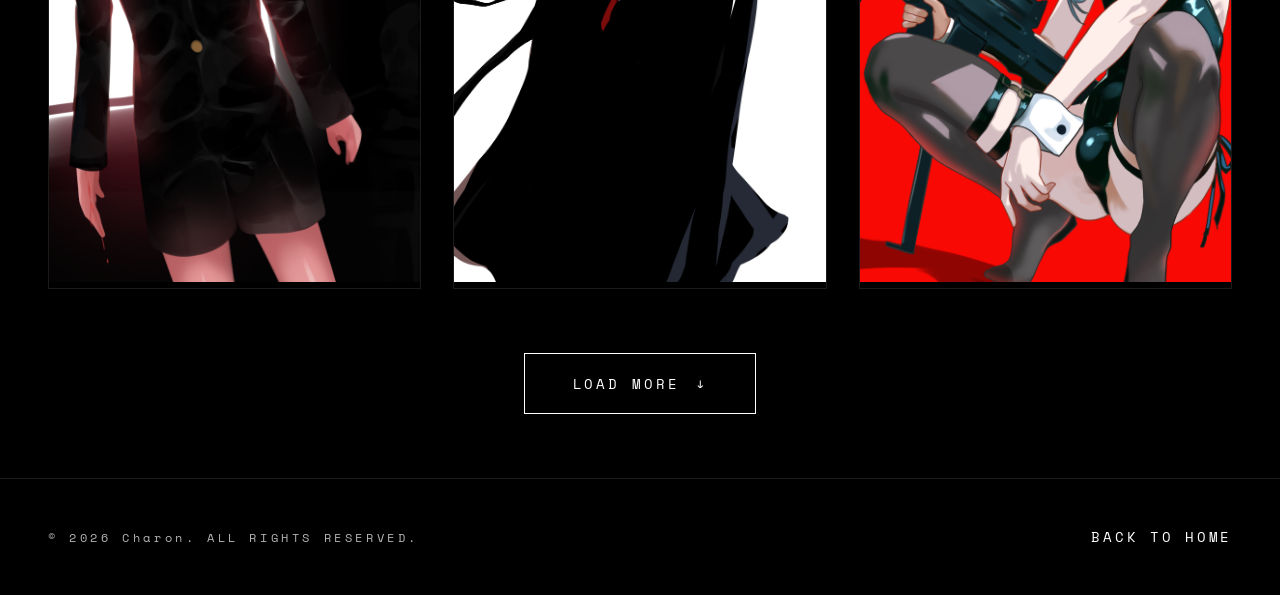
==== commit 4a31c3c4: "Add files via upload" ====
--- a/gallery.html
+++ b/gallery.html
@@ -449,7 +449,7 @@
                     </div>
                 </div>
             </div>
-            <div class="artwork-item" data-year="2025" data-type="fanart" data-id="24" data-description="機関銃を持ったバニーを描きました。これもは背景を赤くしています">
+            <div class="artwork-item" data-year="2025" data-type="original" data-id="24" data-description="機関銃を持ったバニーを描きました。これもは背景を赤くしています">
                 <div class="artwork-inner">
                     <img src="images/2025 (21).png" alt="Artwork 26" loading="lazy" onerror="this.parentElement.classList.add('placeholder')">
                     <div class="artwork-overlay">
@@ -458,7 +458,7 @@
                         <div class="artwork-meta">
                             <span class="artwork-year">2025</span>
                             <span class="artwork-category">ILLUSTRATION</span>
-                            <span class="artwork-type fanart-tag">FANART</span>
+                            <span class="artwork-type fanart-tag">ORIGINAL</span>
                         </div>
                     </div>
                 </div>
@@ -497,7 +497,7 @@
 
     <footer class="gallery-footer">
         <div class="footer-content">
-            <p>© 2026 PLUTO'S MOON. ALL RIGHTS RESERVED.</p>
+            <p>© 2026 Charon. ALL RIGHTS RESERVED.</p>
             <a href="index.html" class="footer-link">BACK TO HOME</a>
         </div>
     </footer>
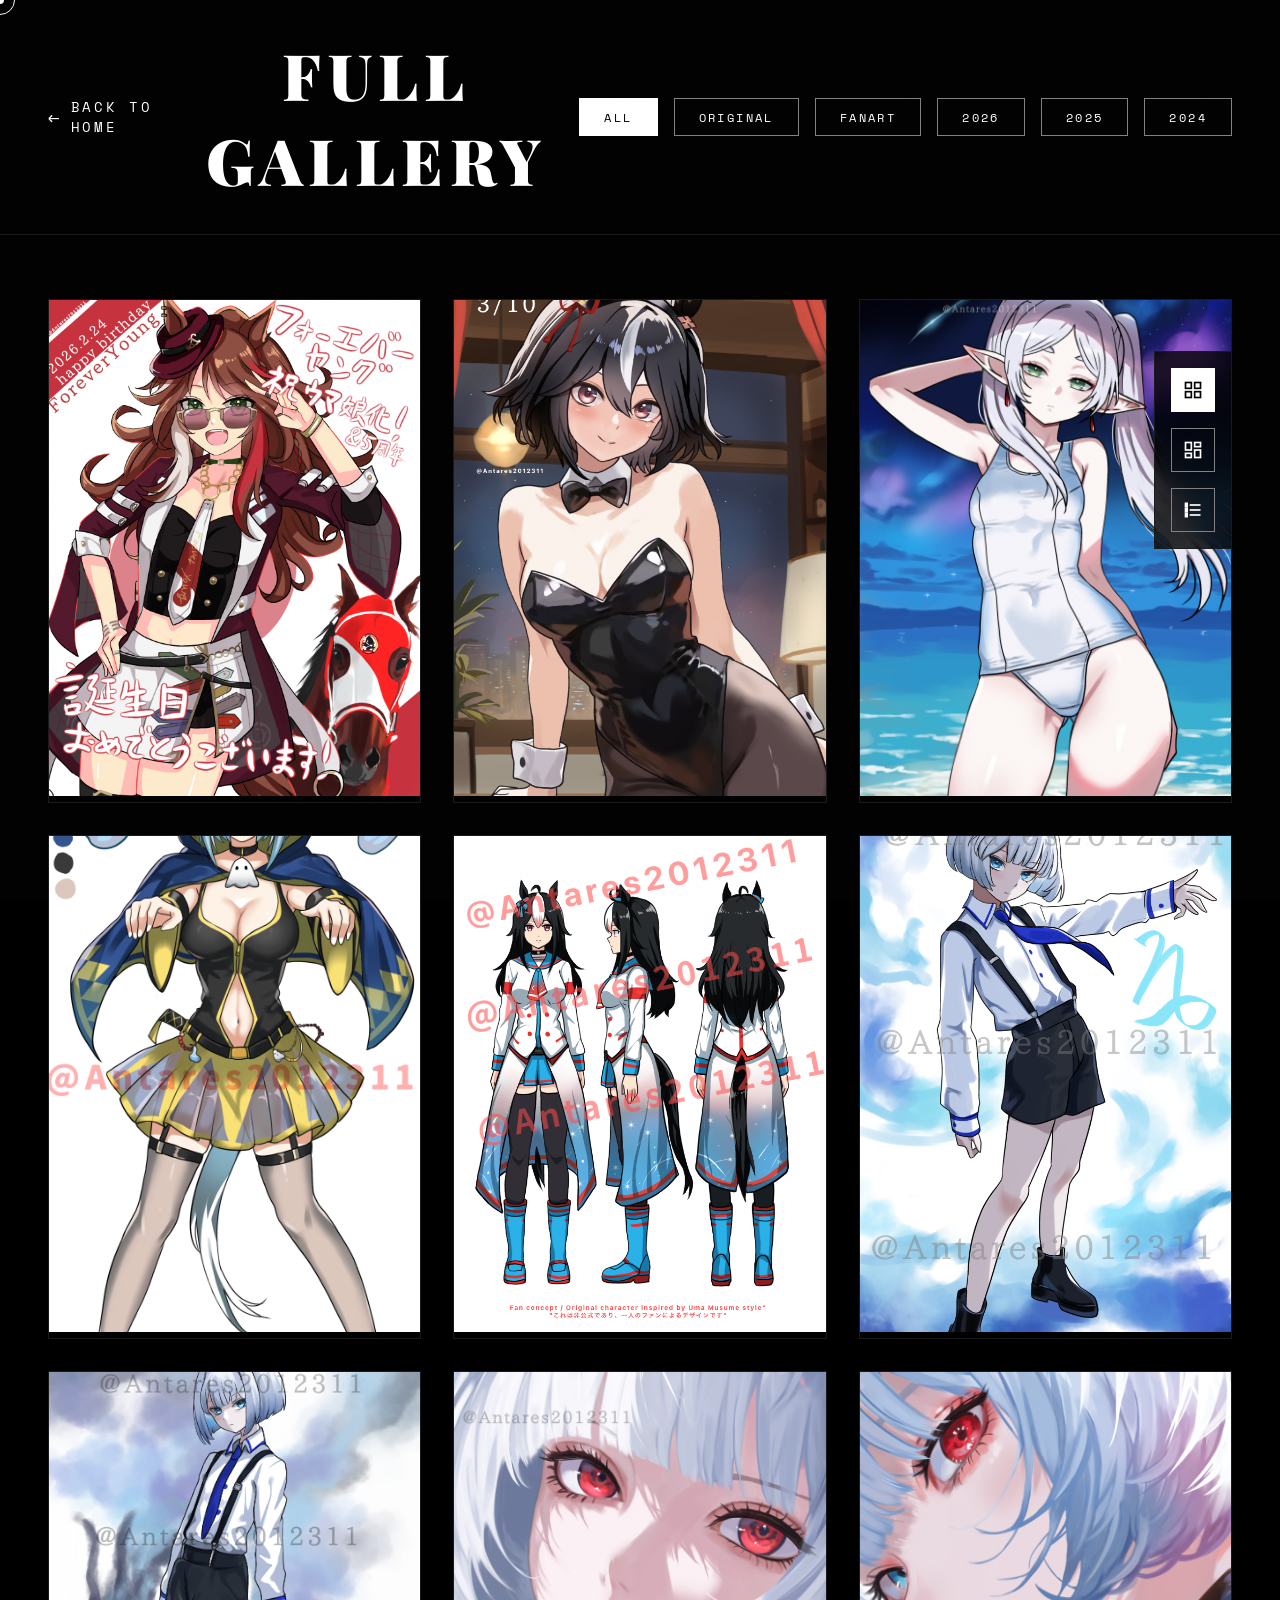
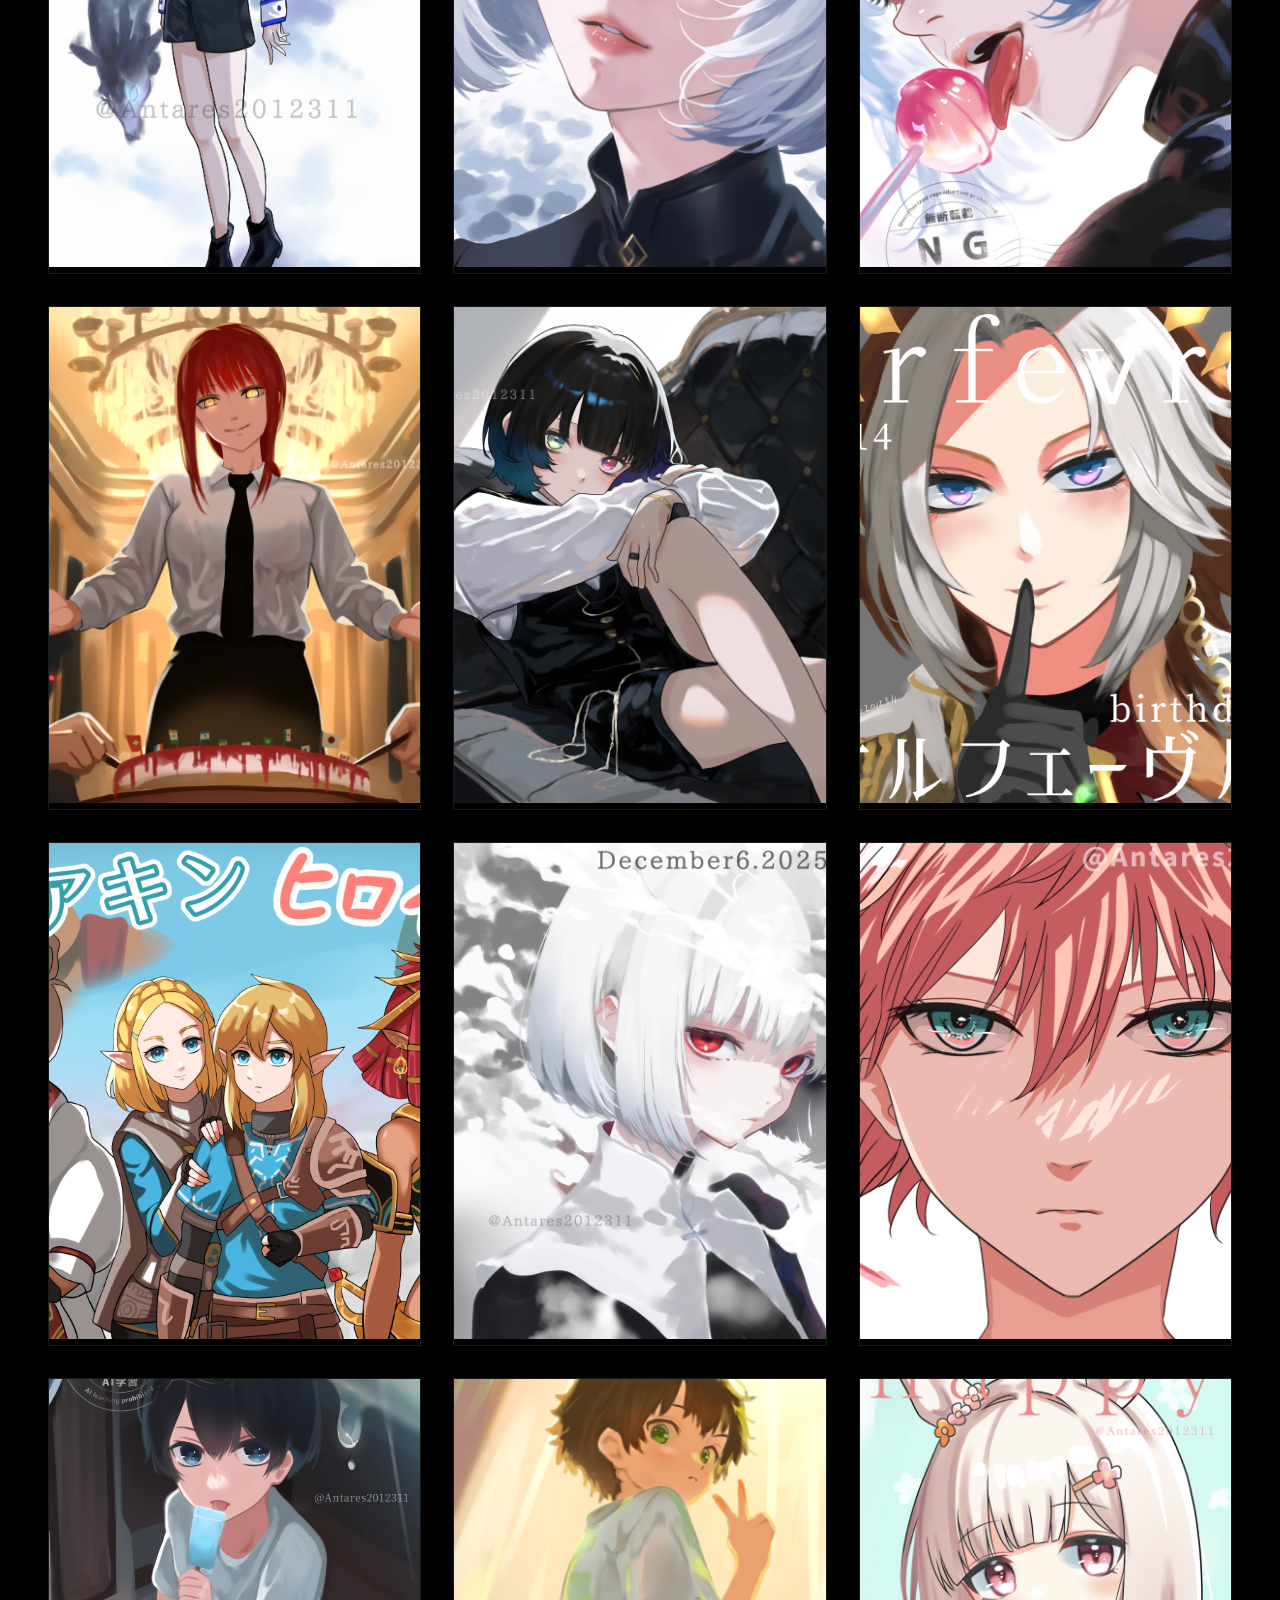
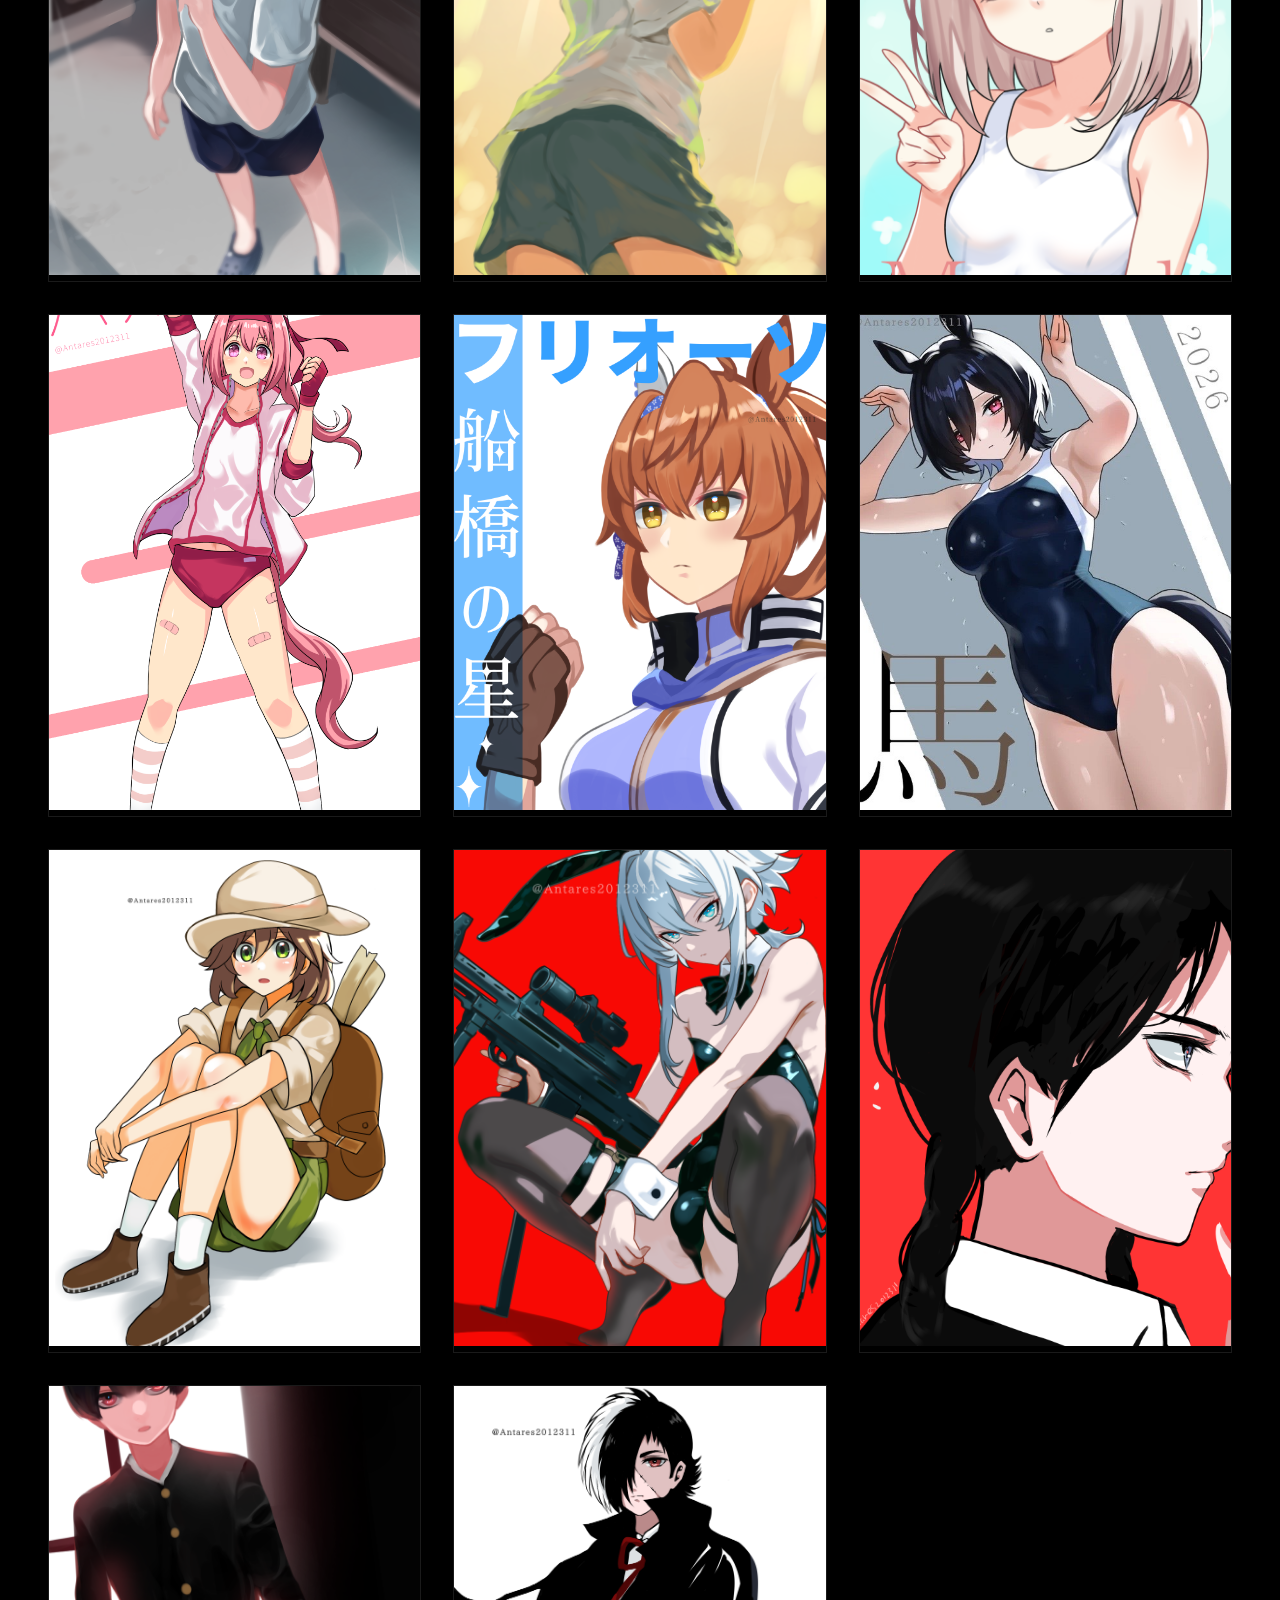
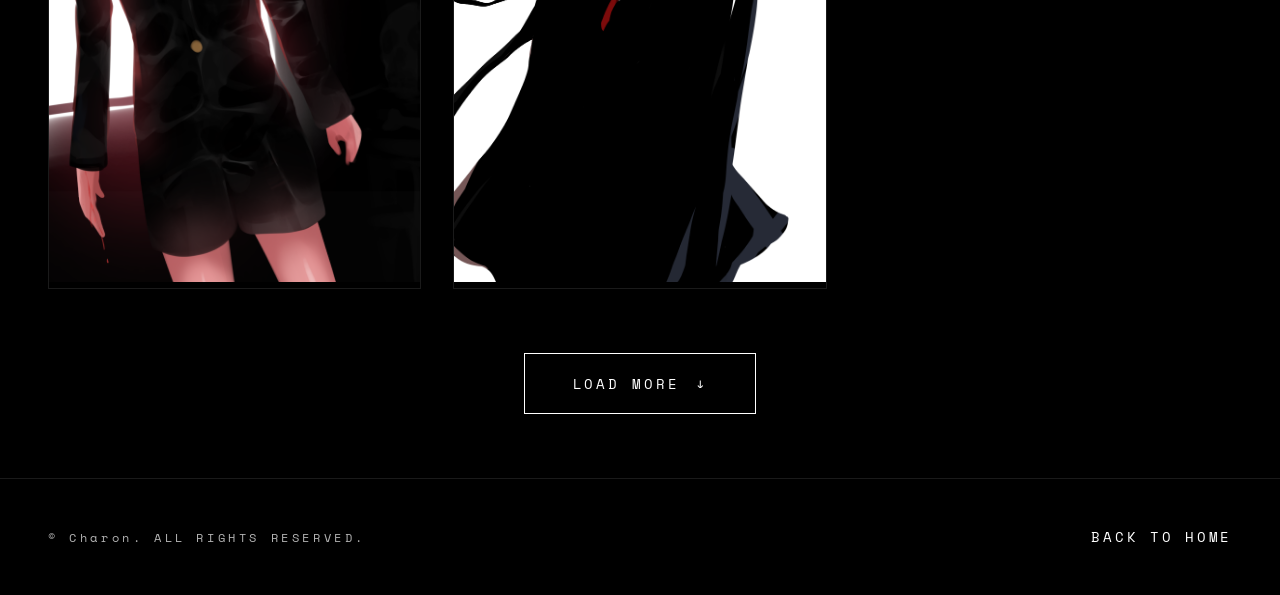
==== commit abb7f316: "Add files via upload" ====
--- a/gallery.html
+++ b/gallery.html
@@ -66,7 +66,7 @@
 
 情報過多気味ですが、赤色をベースに統一することで見やすくしています。" data-description="説明をここに入力してください。">
                 <div class="artwork-inner">
-                    <img src="images/2026 (3).png" alt="Artwork 1" loading="lazy" onerror="this.parentElement.classList.add('placeholder')">
+                    <img src="images/2026 3.png" alt="Artwork 1" loading="lazy" onerror="this.parentElement.classList.add('placeholder')">
                     <div class="artwork-overlay">
                         <span class="artwork-number">01</span>
                         <h3 class="artwork-title">フォーエバーヤング</h3>
@@ -81,7 +81,7 @@
 
             <div class="artwork-item" data-year="2026" data-type="fanart" data-id="2" data-description="ウマ娘、キタサンブラックにバニースーツを着せたイラストです。バニースーツの質感と光沢を比較的上手く表現できたと思います。">
                 <div class="artwork-inner">
-                    <img src="images/2026 (4).png" alt="Artwork 2" loading="lazy" onerror="this.parentElement.classList.add('placeholder')">
+                    <img src="images/2026 4.png" alt="Artwork 2" loading="lazy" onerror="this.parentElement.classList.add('placeholder')">
                     <div class="artwork-overlay">
                         <span class="artwork-number">02</span>
                         <h3 class="artwork-title">キタサンブラック</h3>
@@ -96,7 +96,7 @@
 
             <div class="artwork-item" data-year="2026" data-type="fanart" data-id="3" data-description="水着を着たフリーレンが砂浜に佇むイラストです。白と青のコントラストを効かせた作品">
                 <div class="artwork-inner">
-                    <img src="images/2026 (5).png" alt="Artwork 3" loading="lazy" onerror="this.parentElement.classList.add('placeholder')">
+                    <img src="images/2026 5.png" alt="Artwork 3" loading="lazy" onerror="this.parentElement.classList.add('placeholder')">
                     <div class="artwork-overlay">
                         <span class="artwork-number">03</span>
                         <h3 class="artwork-title">フリーレン</h3>
@@ -126,7 +126,7 @@
 
             <div class="artwork-item" data-year="2025" data-type="original" data-id="5" data-description="とある元競走馬をモチーフにしたオリジナルのキャラクターで、このように三面図作成しました。元の競走馬は競馬ファンから誰もが知る名馬で、元の競走馬をモチーフにデザインできたと思います。現在個人的なYouTubeチャンネルにて、マスコットキャラとしてこのキャラクターを使用しています。">
                 <div class="artwork-inner">
-                    <img src="images/2025 (12).png" alt="Artwork 5" loading="lazy" onerror="this.parentElement.classList.add('placeholder')">
+                    <img src="images/2025 12.png" alt="Artwork 5" loading="lazy" onerror="this.parentElement.classList.add('placeholder')">
                     <div class="artwork-overlay">
                         <span class="artwork-number">05</span>
                         <h3 class="artwork-title">競走馬モチーフオリジナルキャラ１、三面図サンプル</h3>
@@ -141,7 +141,7 @@
 
             <div class="artwork-item" data-year="2025" data-type="original" data-id="6" data-description="シロイワヤギをモチーフにデザインした、オリジナルの少年キャラクターの立ち絵です。青と白を基調にデザインしました。キャラクターデザイン鍛錬の一環でデザインしたキャラクターの一つです。">
                 <div class="artwork-inner">
-                    <img src="images/2025 (5).png" alt="Artwork 6" loading="lazy" onerror="this.parentElement.classList.add('placeholder')">
+                    <img src="images/2025 5.png" alt="Artwork 6" loading="lazy" onerror="this.parentElement.classList.add('placeholder')">
                     <div class="artwork-overlay">
                         <span class="artwork-number">06</span>
                         <h3 class="artwork-title">オリジナルキャラ１立ち絵</h3>
@@ -156,7 +156,7 @@
 
             <div class="artwork-item" data-year="2025" data-type="original" data-id="7" data-description="シロイワヤギをモチーフにデザインした、オリジナルの少年キャラクターの立ち絵2です。別角度から描きました。">
                 <div class="artwork-inner">
-                    <img src="images/2025 (6).png" alt="Artwork 7" loading="lazy" onerror="this.parentElement.classList.add('placeholder')">
+                    <img src="images/2025 6.png" alt="Artwork 7" loading="lazy" onerror="this.parentElement.classList.add('placeholder')">
                     <div class="artwork-overlay">
                         <span class="artwork-number">07</span>
                         <h3 class="artwork-title">オリジナルキャラ１立ち絵(2)</h3>
@@ -173,7 +173,7 @@
 
 ">
                 <div class="artwork-inner">
-                    <img src="images/2025 (2).png" alt="Artwork 8" loading="lazy" onerror="this.parentElement.classList.add('placeholder')">
+                    <img src="images/2025 2.png" alt="Artwork 8" loading="lazy" onerror="this.parentElement.classList.add('placeholder')">
                     <div class="artwork-overlay">
                         <span class="artwork-number">08</span>
                         <h3 class="artwork-title">オリジナルキャラ２一枚絵</h3>
@@ -190,7 +190,7 @@
 
 飴や唇など質感表現を重視し製作。">
                 <div class="artwork-inner">
-                    <img src="images/2025 (16).png" alt="Artwork 9" loading="lazy" onerror="this.parentElement.classList.add('placeholder')">
+                    <img src="images/2025 16.png" alt="Artwork 9" loading="lazy" onerror="this.parentElement.classList.add('placeholder')">
                     <div class="artwork-overlay">
                         <span class="artwork-number">09</span>
                         <h3 class="artwork-title">オリジナルキャラ２一枚絵（２）</h3>
@@ -205,7 +205,7 @@
 
             <div class="artwork-item" data-year="2025" data-type="fanart" data-id="10" data-description="チェンソーマンのマキマを中心にしたイラスト。二次創作品ですが、同時に世相も風刺した作品。全体的に厚塗り風で描きました。">
                 <div class="artwork-inner">
-                    <img src="images/2025 (3).png" alt="Artwork 10" loading="lazy" onerror="this.parentElement.classList.add('placeholder')">
+                    <img src="images/2025 3.png" alt="Artwork 10" loading="lazy" onerror="this.parentElement.classList.add('placeholder')">
                     <div class="artwork-overlay">
                         <span class="artwork-number">10</span>
                         <h3 class="artwork-title">支配</h3>
@@ -220,7 +220,7 @@
 
             <div class="artwork-item" data-year="2025" data-type="original" data-id="11" data-description="これも厚塗りの練習の一環で描きました。キャラはオリジナルです。練習作品ですが、完成度が高かったため、作品集として展示しました。">
                 <div class="artwork-inner">
-                    <img src="images/2025 (4).png" alt="Artwork 11" loading="lazy" onerror="this.parentElement.classList.add('placeholder')">
+                    <img src="images/2025 4.png" alt="Artwork 11" loading="lazy" onerror="this.parentElement.classList.add('placeholder')">
                     <div class="artwork-overlay">
                         <span class="artwork-number">11</span>
                         <h3 class="artwork-title">オッドアイの男の子</h3>
@@ -235,7 +235,7 @@
 
             <div class="artwork-item" data-year="2025" data-type="fanart" data-id="12" data-description="ウマ娘のオルフェーヴルのファンアートです。厚塗り風に仕上げています。">
                 <div class="artwork-inner">
-                    <img src="images/2025 (11).png" alt="Artwork 12" loading="lazy" onerror="this.parentElement.classList.add('placeholder')">
+                    <img src="images/2025 11.png" alt="Artwork 12" loading="lazy" onerror="this.parentElement.classList.add('placeholder')">
                     <div class="artwork-overlay">
                         <span class="artwork-number">12</span>
                         <h3 class="artwork-title">オルフェーヴル</h3>
@@ -250,7 +250,7 @@
 
             <div class="artwork-item" data-year="2025" data-type="fanart" data-id="13" data-description="ゼルダシリーズ、ブレスオブザワイルドのファンアートです。クリア記念に描きました。">
                 <div class="artwork-inner">
-                    <img src="images/2025 (1).png" alt="Artwork 13" loading="lazy" onerror="this.parentElement.classList.add('placeholder')">
+                    <img src="images/2025 1.png" alt="Artwork 13" loading="lazy" onerror="this.parentElement.classList.add('placeholder')">
                     <div class="artwork-overlay">
                         <span class="artwork-number">13</span>
                         <h3 class="artwork-title">ブレスオブザワイルド</h3>
@@ -265,7 +265,7 @@
 
             <div class="artwork-item" data-year="2025" data-type="original" data-id="14" data-description="モノクロ風の厚塗りイラストです。こちらも厚塗り練習の一環で描いた作品です。">
                 <div class="artwork-inner">
-                    <img src="images/2025 (14).png" alt="Artwork 14" loading="lazy" onerror="this.parentElement.classList.add('placeholder')">
+                    <img src="images/2025 14.png" alt="Artwork 14" loading="lazy" onerror="this.parentElement.classList.add('placeholder')">
                     <div class="artwork-overlay">
                         <span class="artwork-number">14</span>
                         <h3 class="artwork-title">モノクロ</h3>
@@ -280,7 +280,7 @@
 
             <div class="artwork-item" data-year="2024" data-type="original" data-id="15" data-description="タイトル通り、線画、目と髪の練習の為に作成しました。イラストとして見栄えが良かった為作品集として展示。">
                 <div class="artwork-inner">
-                    <img src="images/2024 (6).png" alt="Artwork 15" loading="lazy" onerror="this.parentElement.classList.add('placeholder')">
+                    <img src="images/2024 6.png" alt="Artwork 15" loading="lazy" onerror="this.parentElement.classList.add('placeholder')">
                     <div class="artwork-overlay">
                         <span class="artwork-number">15</span>
                         <h3 class="artwork-title">髪と目のための習作</h3>
@@ -310,7 +310,7 @@
 
             <div class="artwork-item" data-year="2024" data-type="original" data-id="17" data-description="厚塗り練習の一環で描いた少年です。">
                 <div class="artwork-inner">
-                    <img src="images/2025 (17).png" alt="Artwork 17" loading="lazy" onerror="this.parentElement.classList.add('placeholder')">
+                    <img src="images/2025 17.png" alt="Artwork 17" loading="lazy" onerror="this.parentElement.classList.add('placeholder')">
                     <div class="artwork-overlay">
                         <span class="artwork-number">17</span>
                         <h3 class="artwork-title">男の子</h3>
@@ -323,23 +323,23 @@
                 </div>
             </div>
 
-            <div class="artwork-item" data-year="2024" data-type="original" data-id="18" data-description="スケードボードで遊び疲れ、休む少年を描いた作品です。">
-                <div class="artwork-inner">
-                    <img src="images/2024 (9).png" alt="Artwork 18" loading="lazy" onerror="this.parentElement.classList.add('placeholder')">
+            <div class="artwork-item" data-year="2025" data-type="fanart" data-id="18" data-description="ウマ娘のハッピーミークを描いたファンアートです。">
+                <div class="artwork-inner">
+                    <img src="images/2025 7.png" alt="Artwork 18" loading="lazy" onerror="this.parentElement.classList.add('placeholder')">
                     <div class="artwork-overlay">
                         <span class="artwork-number">18</span>
-                        <h3 class="artwork-title">スケードボード</h3>
-                        <div class="artwork-meta">
-                            <span class="artwork-year">2024</span>
-                            <span class="artwork-category">ILLUSTRATION</span>
-                            <span class="artwork-type fanart-tag">ORIGINAL</span>
+                        <h3 class="artwork-title">ハッピーミーク</h3>
+                        <div class="artwork-meta">
+                            <span class="artwork-year">2025</span>
+                            <span class="artwork-category">ILLUSTRATION</span>
+                            <span class="artwork-type fanart-tag">FANART</span>
                         </div>
                     </div>
                 </div>
             </div>
                         <div class="artwork-item" data-year="2024" data-type="fanart" data-id="19" data-description="ウマ娘のハルウララを描いたファンアートです。">
                 <div class="artwork-inner">
-                    <img src="images/2024 (5).png" alt="Artwork 19" loading="lazy" onerror="this.parentElement.classList.add('placeholder')">
+                    <img src="images/2024 5.png" alt="Artwork 19" loading="lazy" onerror="this.parentElement.classList.add('placeholder')">
                     <div class="artwork-overlay">
                         <span class="artwork-number">19</span>
                         <h3 class="artwork-title">ハルウララ</h3>
@@ -353,7 +353,7 @@
             </div>
                         <div class="artwork-item" data-year="2024" data-type="fanart" data-id="20" data-description="ウマ娘のフリオーソを描いたファンアートです。">
                 <div class="artwork-inner">
-                    <img src="images/2024 (4).png" alt="Artwork 20" loading="lazy" onerror="this.parentElement.classList.add('placeholder')">
+                    <img src="images/2024 4.png" alt="Artwork 20" loading="lazy" onerror="this.parentElement.classList.add('placeholder')">
                     <div class="artwork-overlay">
                         <span class="artwork-number">20</span>
                         <h3 class="artwork-title">フリオーソ</h3>
@@ -367,7 +367,7 @@
             </div>
                         <div class="artwork-item" data-year="2026" data-type="original" data-id="21" data-description="2026年の午年を記念して描いた作品。キャラクターはオリジナルです。水着の光沢感を上手く表現できた作品。">
                 <div class="artwork-inner">
-                    <img src="images/2026 (7).jpeg" alt="Artwork 21" loading="lazy" onerror="this.parentElement.classList.add('placeholder')">
+                    <img src="images/2026 7.jpeg" alt="Artwork 21" loading="lazy" onerror="this.parentElement.classList.add('placeholder')">
                     <div class="artwork-overlay">
                         <span class="artwork-number">21</span>
                         <h3 class="artwork-title">2026午年記念イラスト(オリキャラ)</h3>
@@ -381,7 +381,7 @@
             </div>
                         <div class="artwork-item" data-year="2025" data-type="fanart" data-id="22" data-description="ポケモンカードゲームのかけだし調査員を描いたファンアートです。比較的にシンプルに描きました。">
                 <div class="artwork-inner">
-                    <img src="images/2025 (8).png" alt="Artwork 22" loading="lazy" onerror="this.parentElement.classList.add('placeholder')">
+                    <img src="images/2025 8.png" alt="Artwork 22" loading="lazy" onerror="this.parentElement.classList.add('placeholder')">
                     <div class="artwork-overlay">
                         <span class="artwork-number">22</span>
                         <h3 class="artwork-title">駆け出し調査員</h3>
@@ -393,23 +393,23 @@
                     </div>
                 </div>
             </div>
-                        <div class="artwork-item" data-year="2025" data-type="fanart" data-id="23" data-description="ウマ娘のハッピーミークを描いたファンアートです。">
-                <div class="artwork-inner">
-                    <img src="images/2025 (7).png" alt="Artwork 23" loading="lazy" onerror="this.parentElement.classList.add('placeholder')">
+                        <div class="artwork-item" data-year="2025" data-type="original" data-id="23" data-description="機関銃を持つバニーを描いた作品、背景は赤くし黒とのコントラストを表現。キャラはオリジナル。">
+                <div class="artwork-inner">
+                    <img src="images/2025 22.png" alt="Artwork 23" loading="lazy" onerror="this.parentElement.classList.add('placeholder')">
                     <div class="artwork-overlay">
                         <span class="artwork-number">23</span>
-                        <h3 class="artwork-title">ハッピーミーク</h3>
-                        <div class="artwork-meta">
-                            <span class="artwork-year">2025</span>
-                            <span class="artwork-category">ILLUSTRATION</span>
-                            <span class="artwork-type fanart-tag">FANART</span>
-                        </div>
-                    </div>
-                </div>
-            </div>
-                    <div class="artwork-item" data-year="2025" data-type="fanart" data-id="23" data-description="NetflixのWednesdayの主人公ウェンズデーアダムスを描いたファンアート、背景は大胆に赤で黒と対比するように描きました。">
-                <div class="artwork-inner">
-                    <img src="images/2025 (9).png" alt="Artwork 24" loading="lazy" onerror="this.parentElement.classList.add('placeholder')">
+                        <h3 class="artwork-title">バニーと機関銃</h3>
+                        <div class="artwork-meta">
+                            <span class="artwork-year">2025</span>
+                            <span class="artwork-category">ILLUSTRATION</span>
+                            <span class="artwork-type fanart-tag">ORIGINAL</span>
+                        </div>
+                    </div>
+                </div>
+            </div>
+                    <div class="artwork-item" data-year="2025" data-type="fanart" data-id="24" data-description="NetflixのWednesdayの主人公ウェンズデーアダムスを描いたファンアート、背景は大胆に赤で黒と対比するように描きました。">
+                <div class="artwork-inner">
+                    <img src="images/2025 9.png" alt="Artwork 24" loading="lazy" onerror="this.parentElement.classList.add('placeholder')">
                     <div class="artwork-overlay">
                         <span class="artwork-number">24</span>
                         <h3 class="artwork-title">Wednesday</h3>
@@ -421,9 +421,9 @@
                     </div>
                 </div>
             </div>
-                               <div class="artwork-item" data-year="2024" data-type="original" data-id="23" data-description="窓の前に立つ少年を描いた作品。全体的に暗い中窓から刺す光に少年を立たせ、際立立たせています。">
-                <div class="artwork-inner">
-                    <img src="images/2024 (10).png" alt="Artwork 25" loading="lazy" onerror="this.parentElement.classList.add('placeholder')">
+                               <div class="artwork-item" data-year="2024" data-type="original" data-id="25" data-description="窓の前に立つ少年を描いた作品。全体的に暗い中窓から刺す光に少年を立たせ、際立立たせています。">
+                <div class="artwork-inner">
+                    <img src="images/2024 10.png" alt="Artwork 25" loading="lazy" onerror="this.parentElement.classList.add('placeholder')">
                     <div class="artwork-overlay">
                         <span class="artwork-number">25</span>
                         <h3 class="artwork-title">窓</h3>
@@ -437,28 +437,14 @@
             </div>
                  <div class="artwork-item" data-year="2024" data-type="fanart" data-id="23" data-description="ブラックジャックのファンアートです。比較的にシンプルめに描きました。">
                 <div class="artwork-inner">
-                    <img src="images/2024 (1).png" alt="Artwork 25" loading="lazy" onerror="this.parentElement.classList.add('placeholder')">
-                    <div class="artwork-overlay">
-                        <span class="artwork-number">25</span>
+                    <img src="images/2024 1.png" alt="Artwork 26" loading="lazy" onerror="this.parentElement.classList.add('placeholder')">
+                    <div class="artwork-overlay">
+                        <span class="artwork-number">26</span>
                         <h3 class="artwork-title">ブラックジャック</h3>
                         <div class="artwork-meta">
                             <span class="artwork-year">2024</span>
                             <span class="artwork-category">ILLUSTRATION</span>
                             <span class="artwork-type fanart-tag">FANART</span>
-                        </div>
-                    </div>
-                </div>
-            </div>
-            <div class="artwork-item" data-year="2025" data-type="original" data-id="24" data-description="機関銃を持ったバニーを描きました。これもは背景を赤くしています">
-                <div class="artwork-inner">
-                    <img src="images/2025 (21).png" alt="Artwork 26" loading="lazy" onerror="this.parentElement.classList.add('placeholder')">
-                    <div class="artwork-overlay">
-                        <span class="artwork-number">25</span>
-                        <h3 class="artwork-title">バニーと機関銃</h3>
-                        <div class="artwork-meta">
-                            <span class="artwork-year">2025</span>
-                            <span class="artwork-category">ILLUSTRATION</span>
-                            <span class="artwork-type fanart-tag">ORIGINAL</span>
                         </div>
                     </div>
                 </div>
@@ -497,7 +483,7 @@
 
     <footer class="gallery-footer">
         <div class="footer-content">
-            <p>© 2026 Charon. ALL RIGHTS RESERVED.</p>
+            <p>© Charon. ALL RIGHTS RESERVED.</p>
             <a href="index.html" class="footer-link">BACK TO HOME</a>
         </div>
     </footer>
--- a/css/styles-gallery.css
+++ b/css/styles-gallery.css
@@ -44,7 +44,7 @@
     top: 0;
     left: 0;
     pointer-events: none;
-    z-index: 99999;
+    z-index: 20000;
     mix-blend-mode: difference;
 }
 
